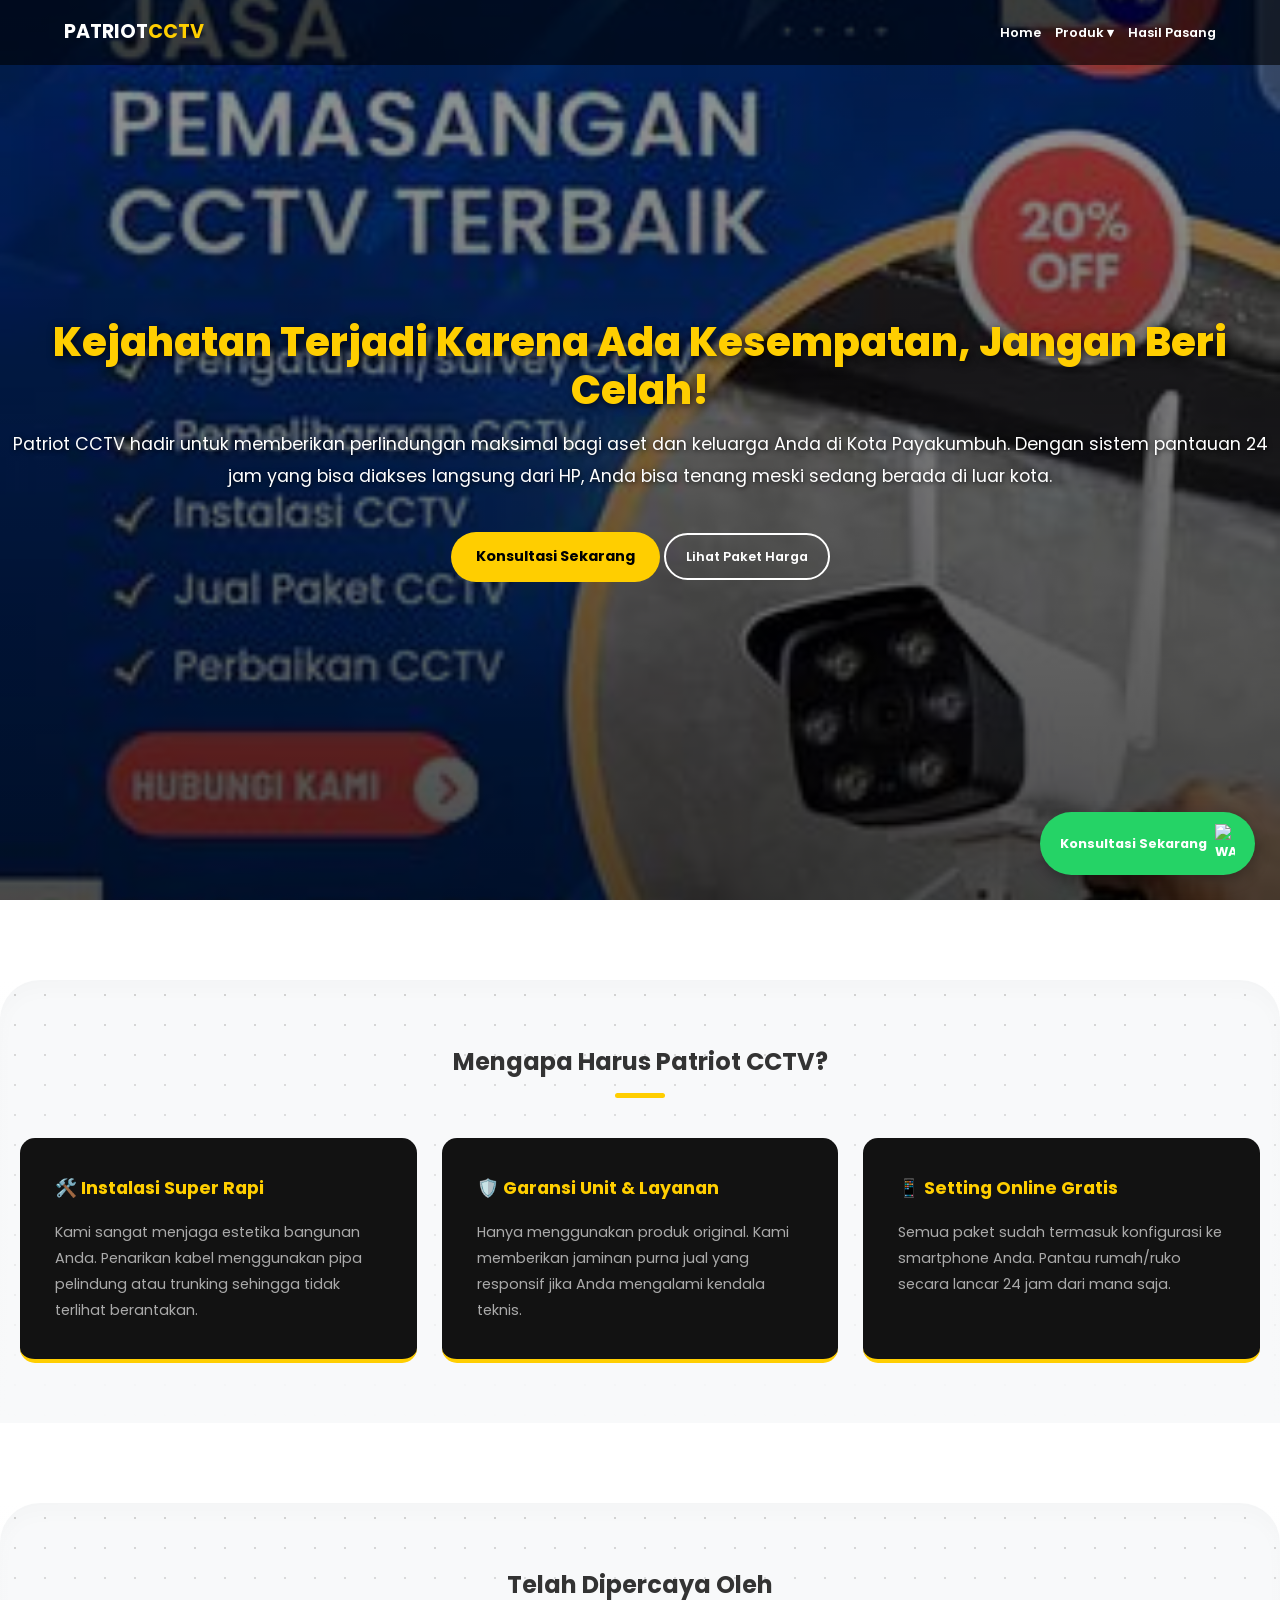
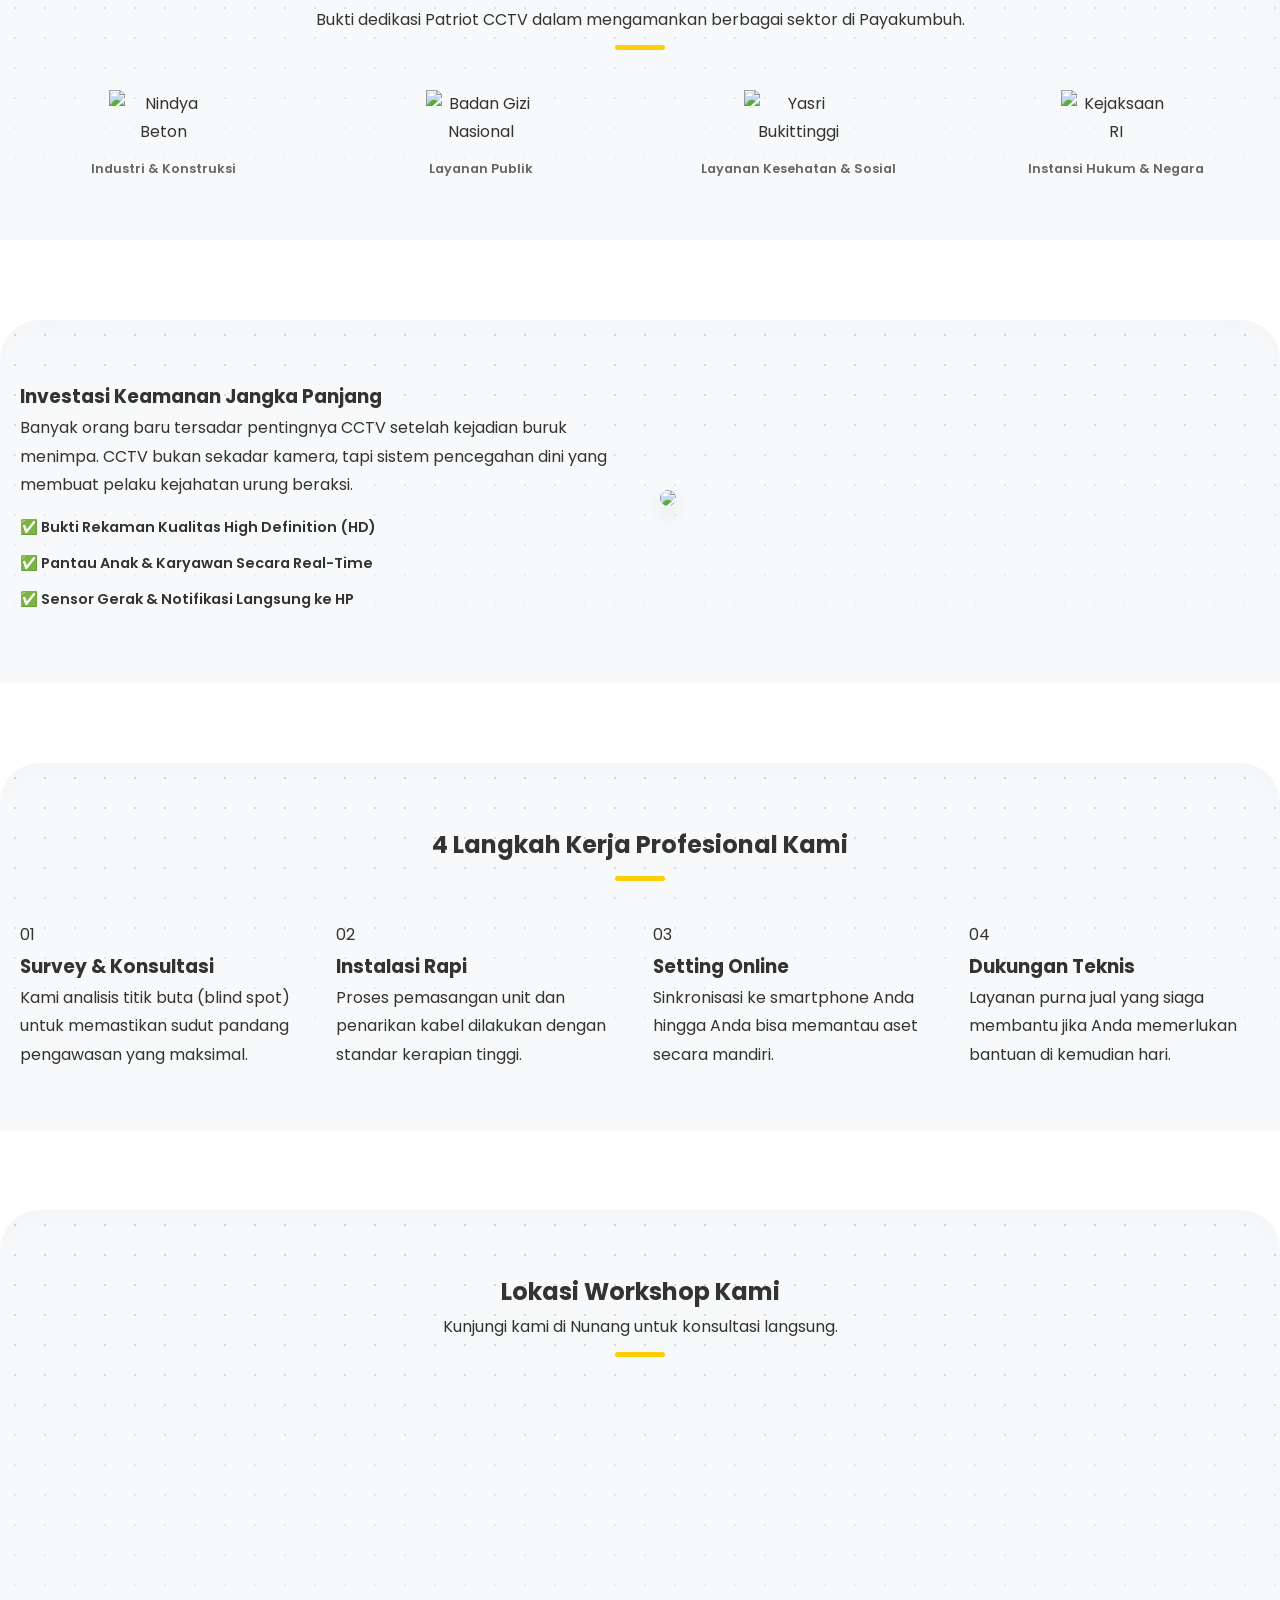
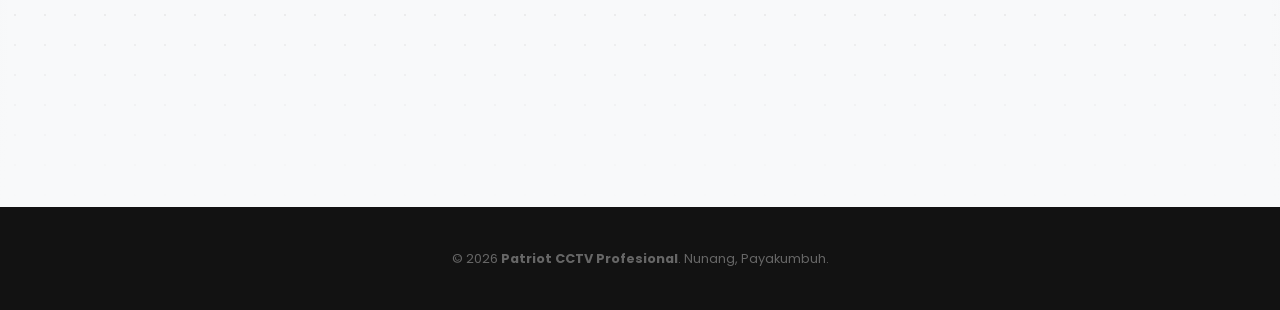
==== index.html @ 30218e6d "Update index.html" ====
<!DOCTYPE html>
<html lang="id">
<head>
    <meta charset="UTF-8">
    <meta name="viewport" content="width=device-width, initial-scale=1.0, maximum-scale=1.0, user-scalable=no">
    <meta name="google-site-verification" content="c35fnA5Zjpn7Y6Wdv8qPZWdQ5ypsaKVJmTm72H1mTlk" />
    <title>Jasa Pasang CCTV Payakumbuh | Patriot CCTV Bergaransi</title>
    <link href="https://fonts.googleapis.com/css2?family=Poppins:wght@300;400;600;700&display=swap" rel="stylesheet">
    <link rel="stylesheet" href="style.css">
</head>
<body>
    <header class="navbar" id="navbar">
        <div class="logo">PATRIOT<span>CCTV</span></div>
        <nav>
    <a href="index.html">Home</a>
    <div class="dropdown">
        <a href="produk.html">Produk ▾</a>
        <div class="dropdown-content">
            <a href="produk-hikvision.html">Hikvision</a>
            <a href="produk-dahua.html">Dahua</a>
            <a href="produk-tiandy.html">Tiandy</a>
        </div>
    </div>
    <a href="hasil-pemasangan.html">Hasil Pasang</a>
</nav>

    </header>

    <section class="hero" style="background: linear-gradient(rgba(0,0,0,0.7), rgba(0,0,0,0.7)), url('https://images.unsplash.com/photo-1557597774-9d273605dfa9?auto=format&fit=crop&w=1470&q=80');">
        <div class="hero-content">
            <h1 class="reveal">Kejahatan Terjadi Karena Ada Kesempatan, Jangan Beri Celah!</h1>
            <p class="reveal">Patriot CCTV hadir untuk memberikan perlindungan maksimal bagi aset dan keluarga Anda di Kota Payakumbuh. Dengan sistem pantauan 24 jam yang bisa diakses langsung dari HP, Anda bisa tenang meski sedang berada di luar kota.</p>
            <div class="hero-btns reveal">
                <a href="https://wa.me/6281267525093" class="btn-main">Konsultasi Sekarang</a>
                <a href="produk.html" class="btn-outline-white">Lihat Paket Harga</a>
            </div>
        </div>
    </section>

    <section class="container bg-light">
        <div class="section-title reveal">
            <h2>Mengapa Harus Patriot CCTV?</h2>
            <div class="line"></div>
        </div>
        <div class="grid">
            <div class="box-dark-feature reveal">
                <h3>🛠️ Instalasi Super Rapi</h3>
                <p>Kami sangat menjaga estetika bangunan Anda. Penarikan kabel menggunakan pipa pelindung atau trunking sehingga tidak terlihat berantakan.</p>
            </div>
            <div class="box-dark-feature reveal">
                <h3>🛡️ Garansi Unit & Layanan</h3>
                <p>Hanya menggunakan produk original. Kami memberikan jaminan purna jual yang responsif jika Anda mengalami kendala teknis.</p>
            </div>
            <div class="box-dark-feature reveal">
                <h3>📱 Setting Online Gratis</h3>
                <p>Semua paket sudah termasuk konfigurasi ke smartphone Anda. Pantau rumah/ruko secara lancar 24 jam dari mana saja.</p>
            </div>
        </div>
    </section>

    <section class="container">
        <div class="section-title reveal">
            <h2>Telah Dipercaya Oleh</h2>
            <p>Bukti dedikasi Patriot CCTV dalam mengamankan berbagai sektor di Payakumbuh.</p>
            <div class="line"></div>
        </div>
        <div class="logo-grid reveal">
            <div class="logo-item">
                <img src="https://nindyabeton.co.id/wp-content/uploads/2025/06/LOGO_NINDYA-BETON_Light-1.png" alt="Nindya Beton">
                <span>Industri & Konstruksi</span>
            </div>
            <div class="logo-item">
                <img src="https://www.bgn.go.id/BGN_LOGO.png" alt="Badan Gizi Nasional">
                <span>Layanan Publik</span>
            </div>
            <div class="logo-item">
    <img src="https://yarsisumbar.org/assets/template/images/logo_yarsi.png" alt="Yasri Bukittinggi">
    <span>Layanan Kesehatan & Sosial</span>
</div>

            <div class="logo-item">
    <img src="https://upload.wikimedia.org/wikipedia/commons/b/b6/Kejaksaan_Agung_Republik_Indonesia_new_logo.png" alt="Kejaksaan RI">
    <span>Instansi Hukum & Negara</span>
</div>

    </section>

    <section class="container bg-light">
        <div class="edu-content">
            <div class="edu-text reveal">
                <h3>Investasi Keamanan Jangka Panjang</h3>
                <p>Banyak orang baru tersadar pentingnya CCTV setelah kejadian buruk menimpa. CCTV bukan sekadar kamera, tapi sistem pencegahan dini yang membuat pelaku kejahatan urung beraksi.</p>
                <ul class="edu-list">
                    <li>✅ Bukti Rekaman Kualitas High Definition (HD)</li>
                    <li>✅ Pantau Anak & Karyawan Secara Real-Time</li>
                    <li>✅ Sensor Gerak & Notifikasi Langsung ke HP</li>
                </ul>
            </div>
            <div class="edu-img reveal">
                <img src="https://images.unsplash.com/photo-1590856029826-c7a73142bbf1?auto=format&fit=crop&w=800&q=80">
            </div>
        </div>
    </section>

    <section class="container">
        <div class="section-title reveal">
            <h2>4 Langkah Kerja Profesional Kami</h2>
            <div class="line"></div>
        </div>
        <div class="grid">
            <div class="step-card reveal">
                <div class="step-num">01</div>
                <h3>Survey & Konsultasi</h3>
                <p>Kami analisis titik buta (blind spot) untuk memastikan sudut pandang pengawasan yang maksimal.</p>
            </div>
            <div class="step-card reveal">
                <div class="step-num">02</div>
                <h3>Instalasi Rapi</h3>
                <p>Proses pemasangan unit dan penarikan kabel dilakukan dengan standar kerapian tinggi.</p>
            </div>
            <div class="step-card reveal">
                <div class="step-num">03</div>
                <h3>Setting Online</h3>
                <p>Sinkronisasi ke smartphone Anda hingga Anda bisa memantau aset secara mandiri.</p>
            </div>
            <div class="step-card reveal">
                <div class="step-num">04</div>
                <h3>Dukungan Teknis</h3>
                <p>Layanan purna jual yang siaga membantu jika Anda memerlukan bantuan di kemudian hari.</p>
            </div>
        </div>
    </section>

        <section class="container bg-light">
        <div class="section-title reveal">
            <h2>Lokasi Workshop Kami</h2>
            <p>Kunjungi kami di Nunang untuk konsultasi langsung.</p>
            <div class="line"></div>
        </div>
        <div class="map-wrapper reveal">
            <iframe 
                src="https://www.google.com/maps/embed?pb=!1m18!1m12!1m3!1d3989.7713098319693!2d100.63366437435308!3d-0.2270340354160494!2m3!1f0!2f0!3f0!3m2!1i1024!2i768!4f13.1!3m3!1m2!1s0x2e2ab57e46953777%3A0x1991c1e33bb91f5e!2sPatriot%20CCTV%20Profesional%20Payakumbuh!5e0!3m2!1sid!2sid!4v1716700000000!5m2!1sid!2sid" 
                allowfullscreen="" 
                loading="lazy">
            </iframe>
        </div>
    </section>


    <a href="https://wa.me/6281267525093" class="floating-wa">
        <span>Konsultasi Sekarang</span>
        <img src="https://upload.wikimedia.org/wikipedia/commons/6/6b/WhatsApp.svg" alt="WA">
    </a>

    <footer><p>© 2026 <strong>Patriot CCTV Profesional</strong>. Nunang, Payakumbuh.</p></footer>
    <script src="script.js"></script>
</body>
</html>
---- style.css ----
:root { --primary: #ffce00; --dark: #121212; --light: #f8f9fa; --success: #25d366; }
* { margin: 0; padding: 0; box-sizing: border-box; }

body { 
    font-family: 'Poppins', sans-serif; 
    line-height: 1.8; /* JARAK ANTAR BARIS LEGA */
    background: #fff; color: #333; overflow-x: hidden; 
}

/* NAVBAR */
.navbar { 
    display: flex; justify-content: space-between; align-items: center; 
    padding: 15px 5%; position: fixed; width: 100%; top: 0; z-index: 1000; 
    transition: 0.4s ease; background: rgba(0,0,0,0.6);
}
.navbar.scrolled { background: var(--dark); padding: 10px 5%; }
.logo { color: #fff; font-size: 1.2rem; font-weight: 700; }
.logo span { color: var(--primary); }
nav a { color: #fff; text-decoration: none; margin-left: 10px; font-weight: 600; font-size: 0.8rem; }

/* HERO */
.hero {
    height: 100vh;
    background: linear-gradient(rgba(0,0,0,0.4), rgba(0,0,0,0.7)), 
                url('Images/owner.jpg') no-repeat center center/cover !important;
    display: flex;
    flex-direction: column;
    align-items: center;
    justify-content: center;
    text-align: center;
    color: #fff;
}
.hero h1 {
    font-size: 2.5rem; /* Gue gedein dikit biar tegas */
    color: #ffce00;    /* Pake warna kuning brand lo biar kontras sama foto */
    text-shadow: 2px 2px 10px rgba(0, 0, 0, 0.8); /* Bayangan item biar kebaca */
    line-height: 1.2;
    margin-bottom: 15px;
    font-weight: 800;
}

.hero p {
    font-size: 1.1rem;
    color: #ffffff;
    text-shadow: 1px 1px 5px rgba(0, 0, 0, 0.8); /* Bayangan biar gak kalah sama foto */
    margin-bottom: 30px;
    font-weight: 400;
}


/* LAYOUT UMUM */
.container { padding: 80px 8%; }
.bg-light { background: var(--light); }
.section-title { text-align: center; margin-bottom: 40px; }
.line { width: 50px; height: 5px; background: var(--primary); margin: 10px auto; border-radius: 10px; }

/* GRID & FEATURES */
.grid { display: grid; grid-template-columns: repeat(auto-fit, minmax(280px, 1fr)); gap: 25px; }
.box-dark-feature { background: var(--dark); color: #fff; padding: 35px; border-radius: 15px; border-bottom: 4px solid var(--primary); }
.box-dark-feature h3 { color: var(--primary); margin-bottom: 15px; font-size: 1.1rem; }
.box-dark-feature p { font-size: 0.9rem; color: #aaa; }

.edu-content { display: flex; align-items: center; gap: 40px; flex-wrap: wrap; }
.edu-text, .edu-img { flex: 1; min-width: 300px; }
.edu-img img { width: 100%; border-radius: 15px; box-shadow: 0 10px 20px rgba(0,0,0,0.1); }
.edu-list { list-style: none; margin-top: 15px; }
.edu-list li { margin-bottom: 10px; font-weight: 600; font-size: 0.9rem; }

/* PRODUCTS */
.product-card { background: #fff; border-radius: 15px; border: 1px solid #eee; overflow: hidden; text-align: center; box-shadow: 0 5px 15px rgba(0,0,0,0.05); }
.card-header { background: #eee; padding: 12px; font-weight: 700; font-size: 0.8rem; }
.best-seller { background: var(--primary); color: #000; }
.product-info { padding: 25px; }
.spec-list { list-style: none; text-align: left; margin: 15px 0; font-size: 0.9rem; }
.spec-list li { padding: 5px 0; border-bottom: 1px solid #f9f9f9; }

/* BUTTONS */
.btn-main { background: var(--primary); color: #000; padding: 12px 25px; border-radius: 50px; text-decoration: none; font-weight: 700; font-size: 0.9rem; display: inline-block; }
.btn-outline-white { border: 2px solid #fff; color: #fff; padding: 10px 20px; border-radius: 50px; text-decoration: none; font-weight: 600; display: inline-block; margin-top: 10px; font-size: 0.8rem; }
.btn-wa { background: var(--success); color: #fff; text-decoration: none; padding: 12px; display: block; border-radius: 10px; font-weight: 700; margin-top: 10px; }
.btn-wa-large { background: var(--success); color: #fff; text-decoration: none; padding: 18px 30px; border-radius: 50px; font-weight: 700; display: inline-block; box-shadow: 0 5px 15px rgba(37,211,102,0.3); }
.center-btn { text-align: center; margin-top: 40px; }

/* FLOATING WA */
.floating-wa { position: fixed; bottom: 25px; right: 25px; background: var(--success); color: #fff; padding: 12px 20px; border-radius: 50px; display: flex; align-items: center; text-decoration: none; z-index: 2000; font-weight: 700; font-size: 0.8rem; box-shadow: 0 5px 15px rgba(0,0,0,0.3); }
.floating-wa img { width: 20px; margin-left: 8px; }

.gallery-grid { display: grid; grid-template-columns: repeat(auto-fit, minmax(280px, 1fr)); gap: 15px; }
.gallery-item { position: relative; height: 250px; border-radius: 15px; overflow: hidden; }
.gallery-item img { width: 100%; height: 100%; object-fit: cover; }
.gallery-overlay { position: absolute; bottom: 0; background: rgba(0,0,0,0.7); color: #fff; width: 100%; padding: 15px; text-align: center; }

.map-wrapper { height: 350px; border-radius: 15px; overflow: hidden; }
.map-wrapper iframe { width: 100%; height: 100%; border: none; }
footer { background: var(--dark); color: #666; padding: 40px; text-align: center; font-size: 0.8rem; }

.reveal { opacity: 0; transform: translateY(30px); transition: 1s ease; }
.reveal.active { opacity: 1; transform: translateY(0); }

@media (max-width: 768px) {
    .container { padding: 60px 5%; }
    .hero h1 { font-size: 1.6rem; }
    .btn-outline-white { display: block; margin: 15px 0 0 0; }
}
/* Styling Logo Klien */
.logo-grid {
    display: grid;
    grid-template-columns: repeat(auto-fit, minmax(130px, 1fr));
    gap: 30px;
    margin-top: 40px;
    align-items: center;
    justify-items: center;
}
.logo-item { text-align: center; }
.logo-item img {
    max-width: 110px;
    height: auto;
    filter: none;
    opacity: 1;
    transition: 0.3s;
    margin-bottom: 10px;
}
.logo-item:hover img { filter: grayscale(0%); opacity: 1; }
.logo-item span { display: block; font-size: 0.8rem; font-weight: 600; color: #666; }

@media (max-width: 768px) {
    .logo-grid { grid-template-columns: repeat(2, 1fr); gap: 20px; }
}
.dropdown{display:inline-block;position:relative}.dropdown-content{display:none;position:absolute;background-color:#121212;min-width:150px;box-shadow:0 8px 16px rgba(0,0,0,.5);z-index:1001;border-radius:8px;border:1px solid #333;padding:10px 0}.dropdown-content a{color:#fff!important;padding:10px 20px;display:block;margin:0!important;font-size:.8rem;border-bottom:1px solid #222}.dropdown-content a:hover{background-color:var(--primary);color:#000!important}.dropdown:hover .dropdown-content{display:block}.brand-card{text-decoration:none;color:inherit;background:#fff;border-radius:20px;overflow:hidden;box-shadow:0 10px 30px rgba(0,0,0,.05);border:1px solid #eee;transition:.4s;display:block}.brand-card:hover{transform:translateY(-10px);box-shadow:0 15px 40px rgba(0,0,0,.1)}.brand-img{width:100%;height:200px;overflow:hidden}.brand-img img{width:100%;height:100%;object-fit:cover;transition:.5s}.brand-info{padding:25px}.brand-info h3{font-size:1.4rem;margin-bottom:10px;font-weight:700}.btn-sm{color:var(--primary);font-weight:700;font-size:.9rem}.spec-list{list-style:none;padding:0;margin:25px 0;text-align:left}.spec-list li{padding:10px 0;border-bottom:1px solid #f1f1f1;font-size:.9rem;color:#555;line-height:1.5}.product-info .btn-wa{background-color:var(--success);color:#fff;text-decoration:none;padding:15px;display:block;border-radius:12px;font-weight:700;margin-top:20px;text-align:center}@media (max-width:768px){.dropdown-content{position:static;background-color:#1a1a1a;box-shadow:none;border:none;padding-left:20px}.grid{gap:25px;padding:0 10px}}
/* Background Seksi Produk biar lebih mewah */
section.container {
    background: #f4f7f6; /* Warna abu-abu kebiruan sangat soft */
    border-radius: 50px 50px 0 0; /* Sudut atas melengkung biar estetik */
    margin-top: 80px;
    padding: 60px 20px;
    box-shadow: inset 0 10px 20px rgba(0,0,0,0.02); /* Efek kedalaman halus */
}

/* Bikin kartu mereknya makin menonjol */
.brand-card {
    background: #ffffff;
    border: none;
    box-shadow: 0 10px 30px rgba(0,0,0,0.08);
}
/* Background dengan Corak Digital Dots */
section.container {
    background-color: #f8f9fa;
    /* Ini kode untuk corak titik-titik digital */
    background-image: radial-gradient(#d1d1d1 1px, transparent 1px);
    background-size: 30px 30px; /* Jarak antar corak */
    
    border-radius: 40px 40px 0 0;
    margin-top: 80px;
    padding: 60px 20px;
    position: relative;
}

/* Efek gradasi halus di atas corak biar makin pro */
section.container::before {
    content: "";
    position: absolute;
    top: 0; left: 0; right: 0; bottom: 0;
    background: linear-gradient(to bottom, rgba(248,249,250,0) 0%, rgba(248,249,250,1) 100%);
    pointer-events: none;
}

/* Bikin kartu merek makin stand out di atas corak */
.brand-card {
    background: #ffffff;
    border: 1px solid rgba(0,0,0,0.05);
    box-shadow: 0 15px 35px rgba(0,0,0,0.1) !important;
    z-index: 1; /* Biar di atas corak */
}
/* Styling Bagian Logo Klien biar Rapi */
.client-logos {
    display: flex;
    justify-content: center; /* Rata tengah */
    align-items: center; /* Rata tengah vertikal */
    flex-wrap: wrap; /* Kalau gak muat, turun ke bawah */
    gap: 40px; /* Jarak antar logo */
    padding: 20px 0;
}
/* PAKSA WARNA ASLI DARI AWAL (TANPA EFEK) */
.client-logos img, 
.client-item img {
    filter: none !important;
    -webkit-filter: grayscale(0) !important;
    opacity: 1 !important;
    height: 50px; /* Ukuran di laptop */
    width: auto;
    transform: none !important; /* Biar gak gerak-gerak lagi */
    transition: none !important; /* Hapus transisi biar gak delay warnanya */
}

/* Penyesuaian HP */
@media (max-width: 768px) {
    .client-logos img {
        height: 35px !important; /* Ukuran di HP */
    }
}
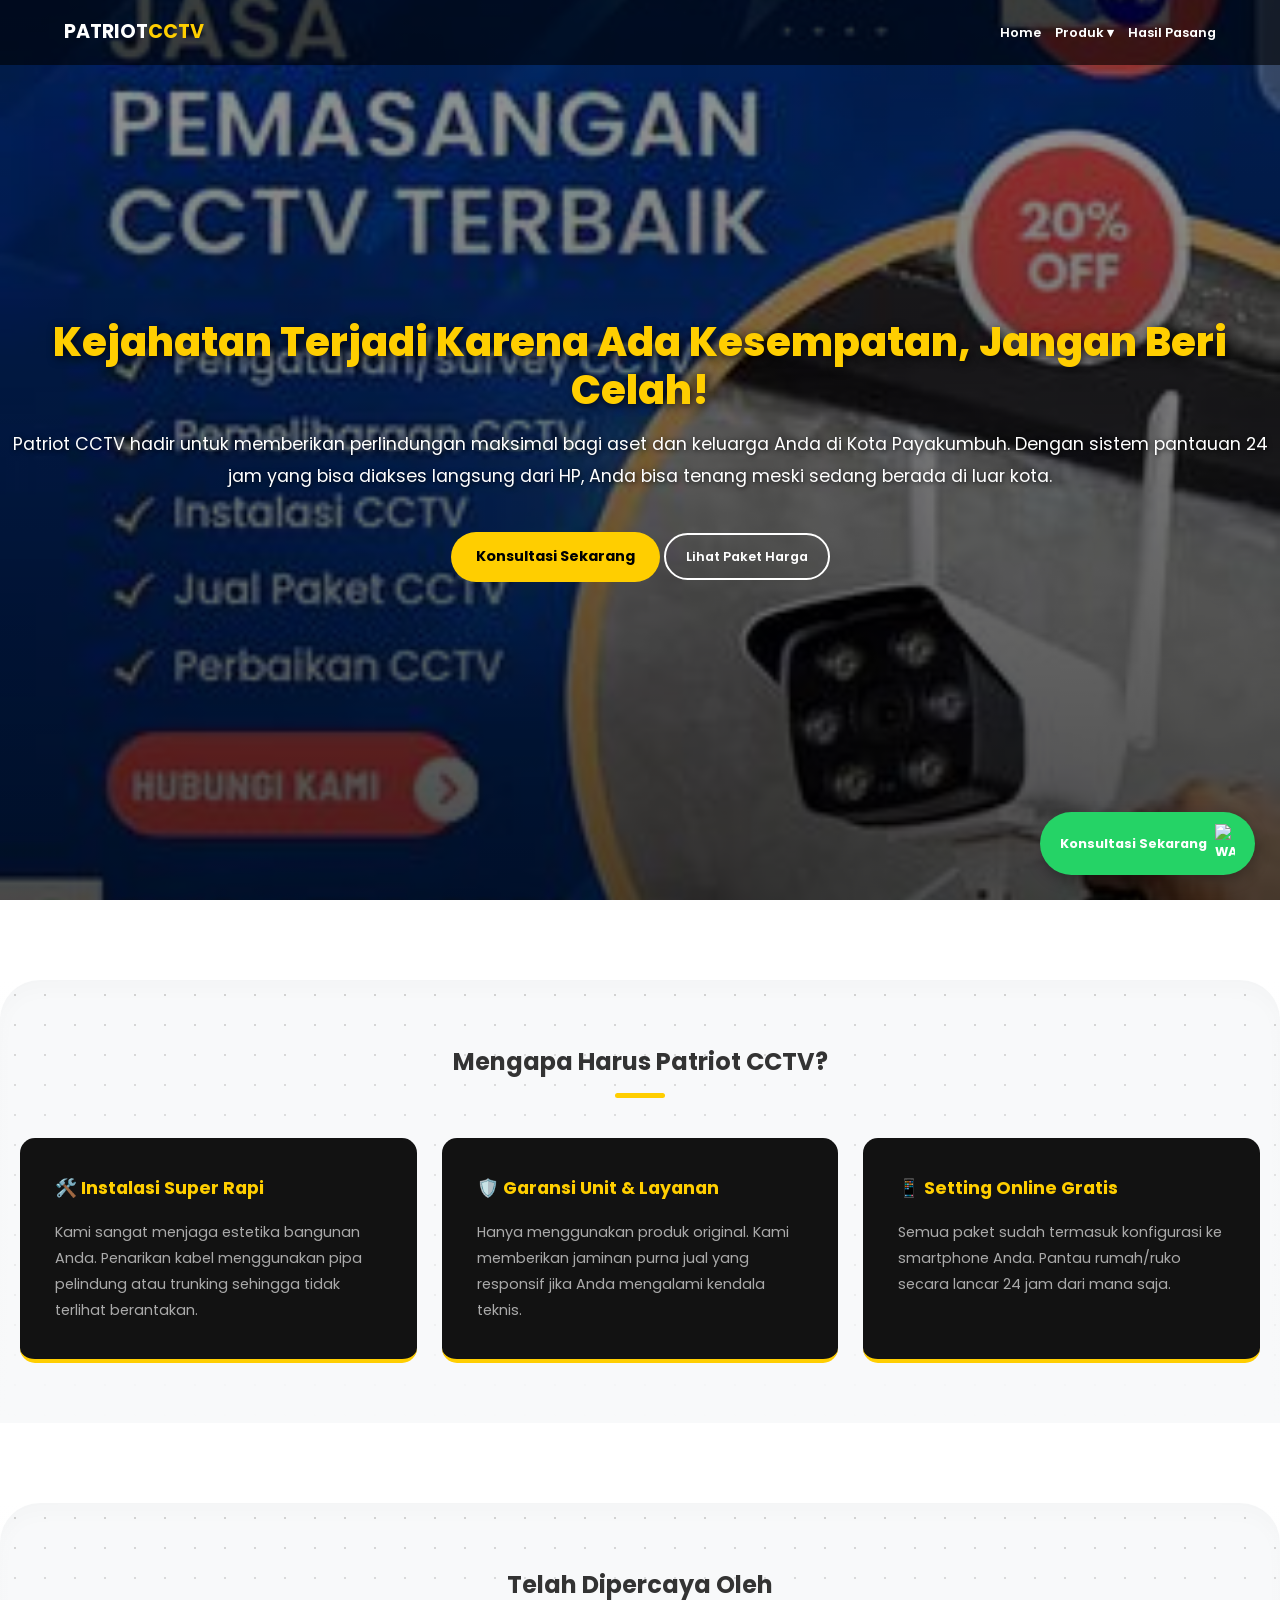
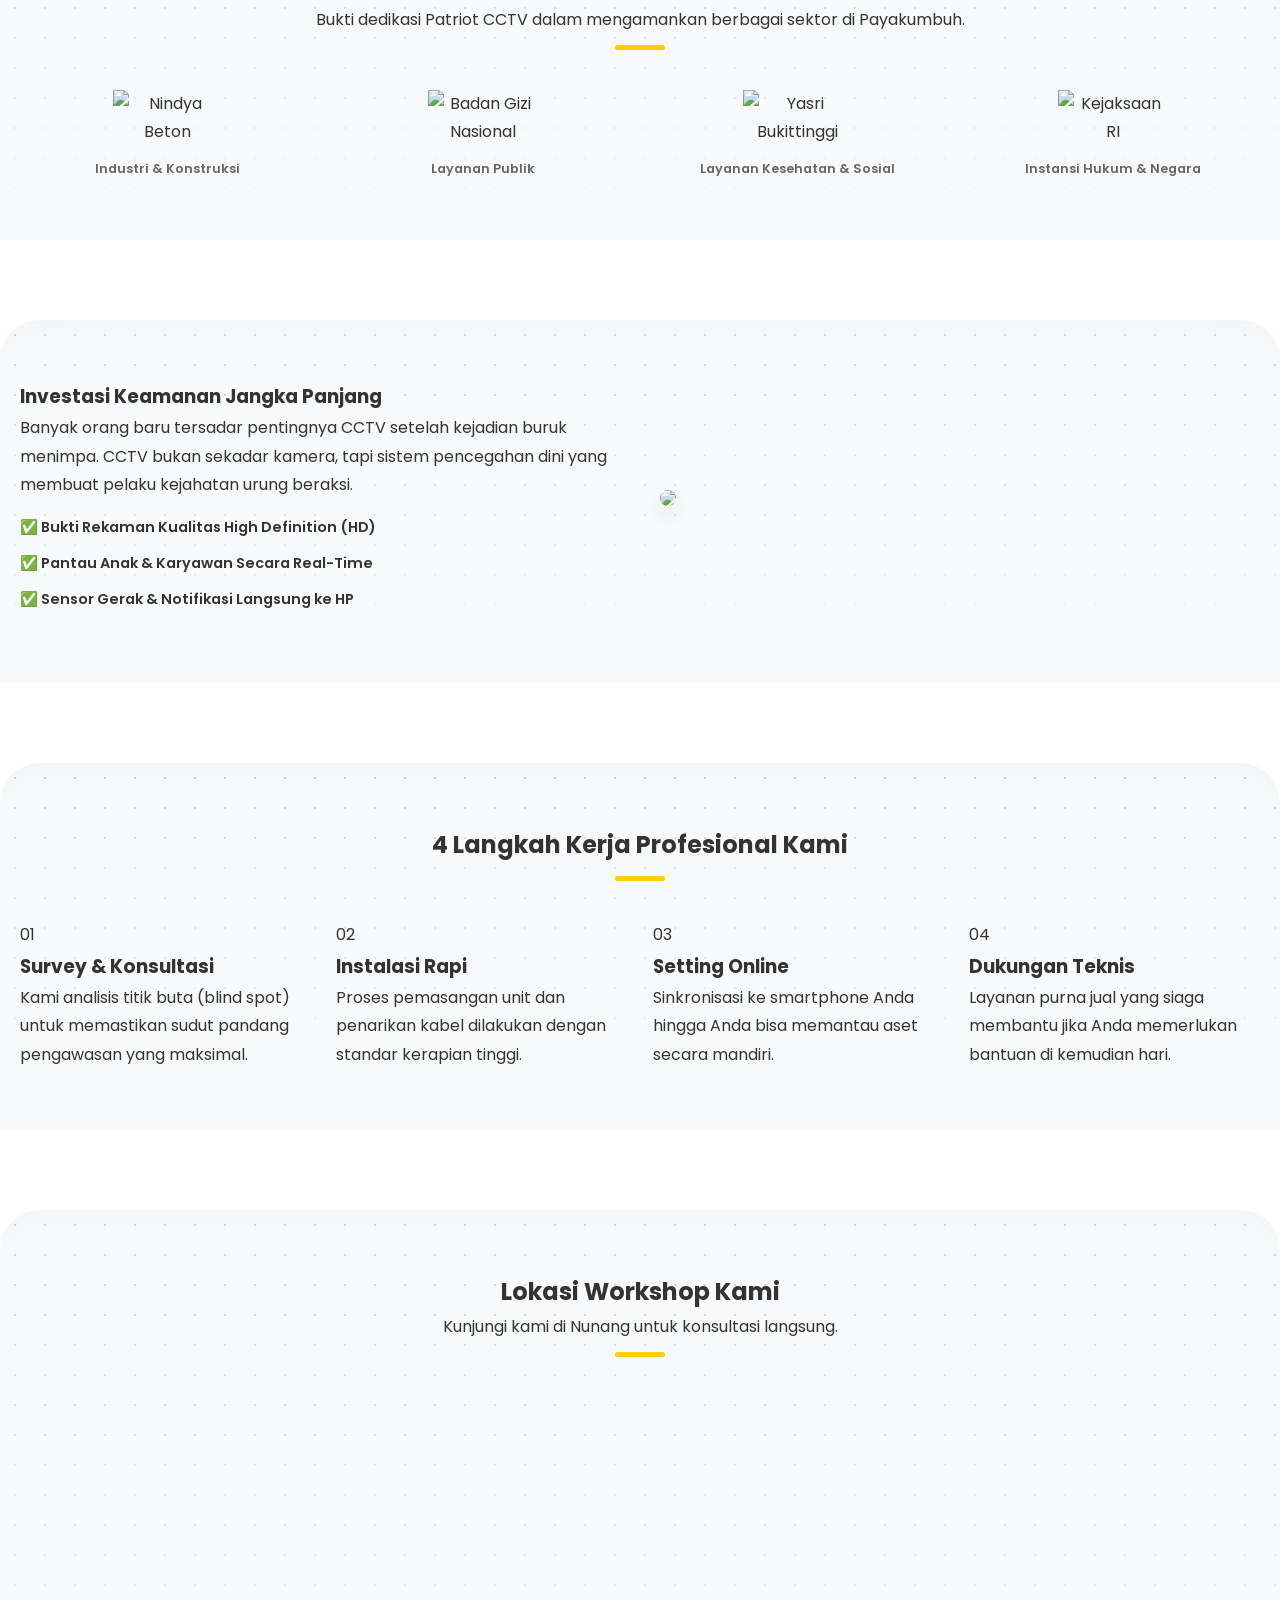
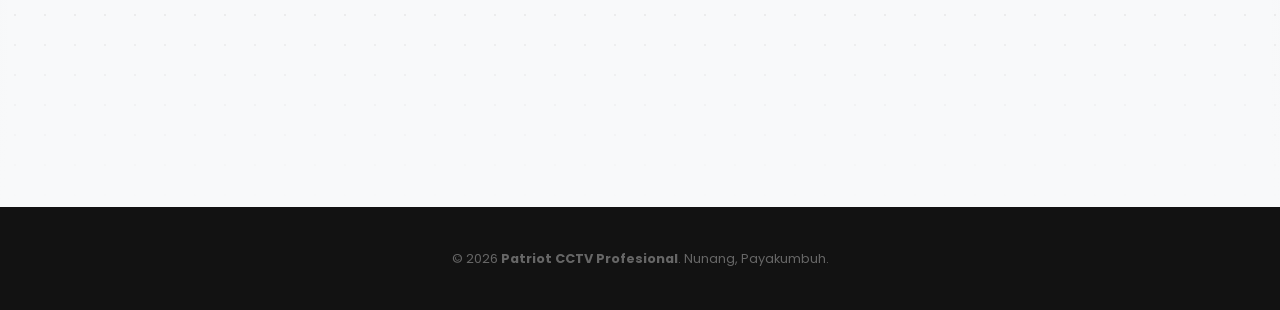
==== commit 07d142f5: "Update index.html" ====
--- a/index.html
+++ b/index.html
@@ -4,6 +4,7 @@
     <meta charset="UTF-8">
     <meta name="viewport" content="width=device-width, initial-scale=1.0, maximum-scale=1.0, user-scalable=no">
     <meta name="google-site-verification" content="c35fnA5Zjpn7Y6Wdv8qPZWdQ5ypsaKVJmTm72H1mTlk" />
+    <link rel="icon" type="image/png" href="favicon.png">
     <title>Jasa Pasang CCTV Payakumbuh | Patriot CCTV Bergaransi</title>
     <link href="https://fonts.googleapis.com/css2?family=Poppins:wght@300;400;600;700&display=swap" rel="stylesheet">
     <link rel="stylesheet" href="style.css">
--- a/style.css
+++ b/style.css
@@ -198,4 +198,10 @@
         height: 35px !important; /* Ukuran di HP */
     }
 }
-
+.logo-grid {
+    display: grid;
+    grid-template-columns: repeat(auto-fit, minmax(140px, 1fr));
+    gap: 20px;
+    align-items: center;
+}
+
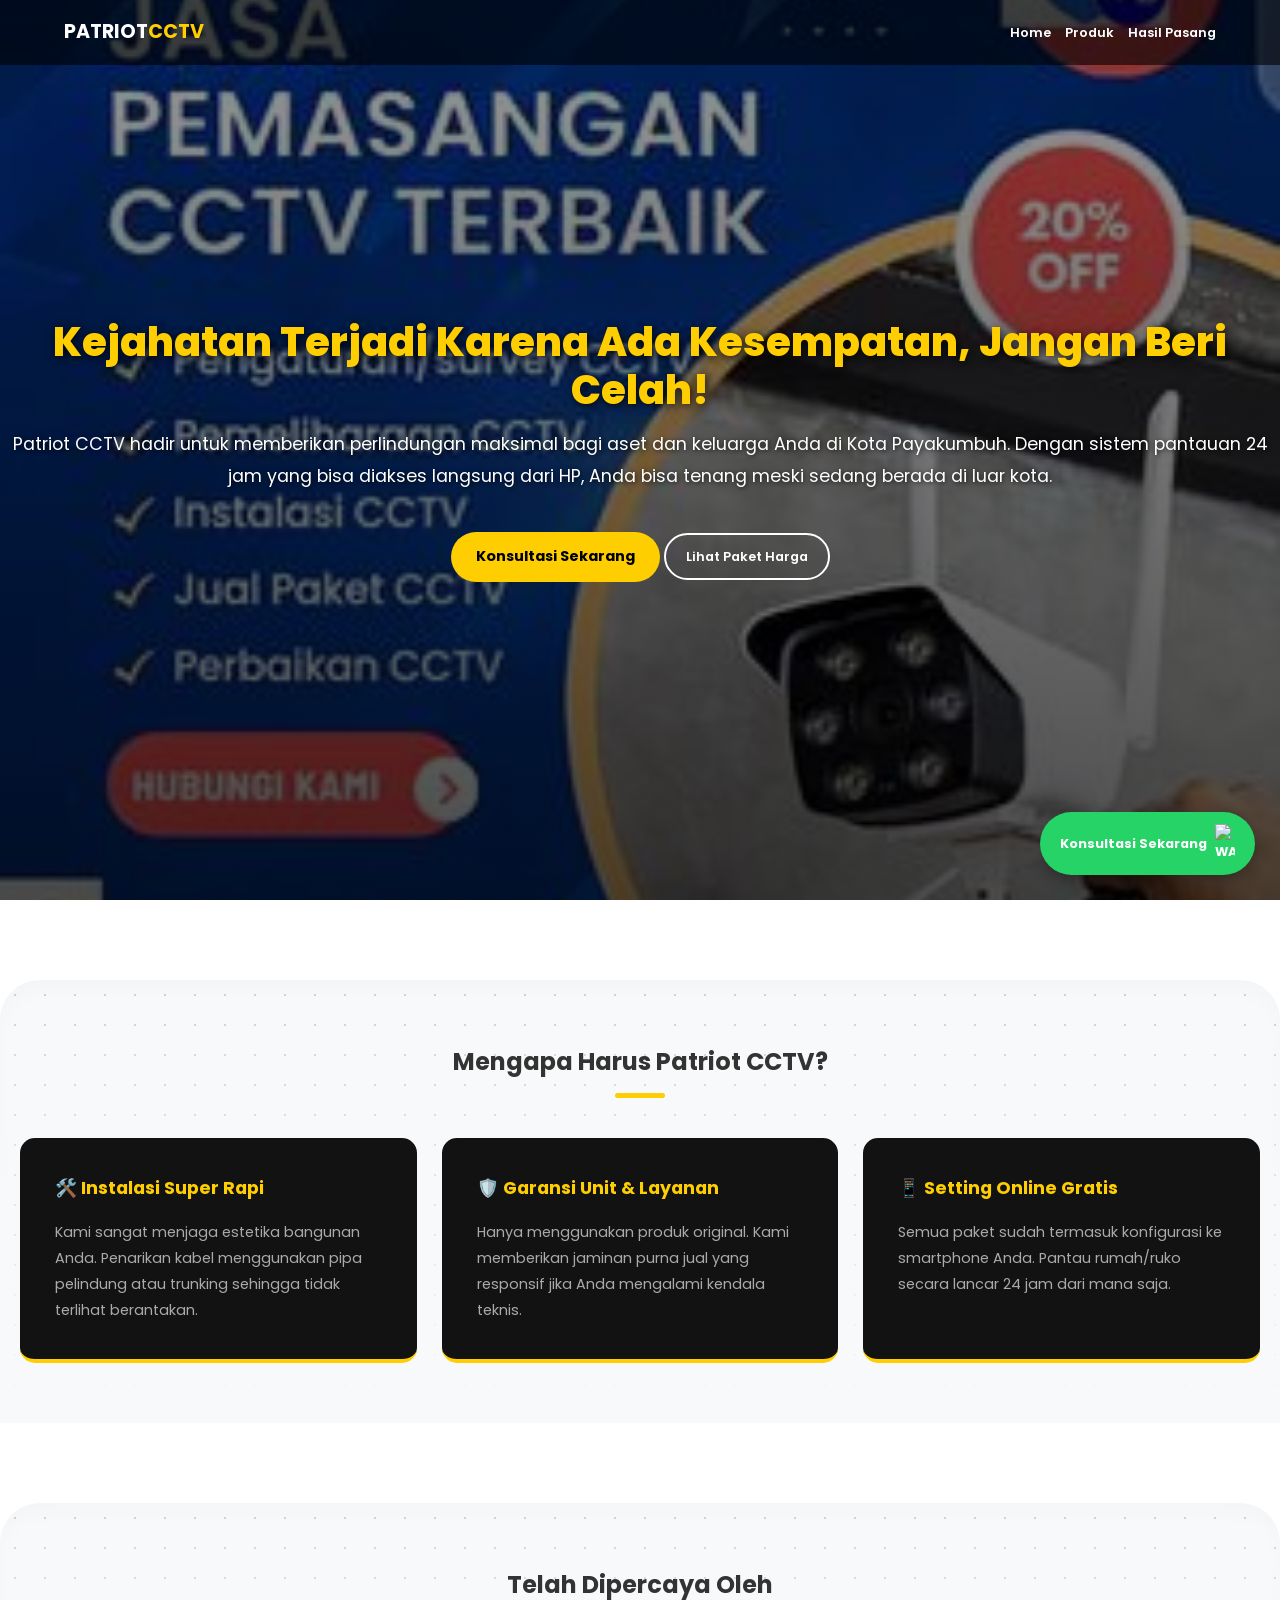
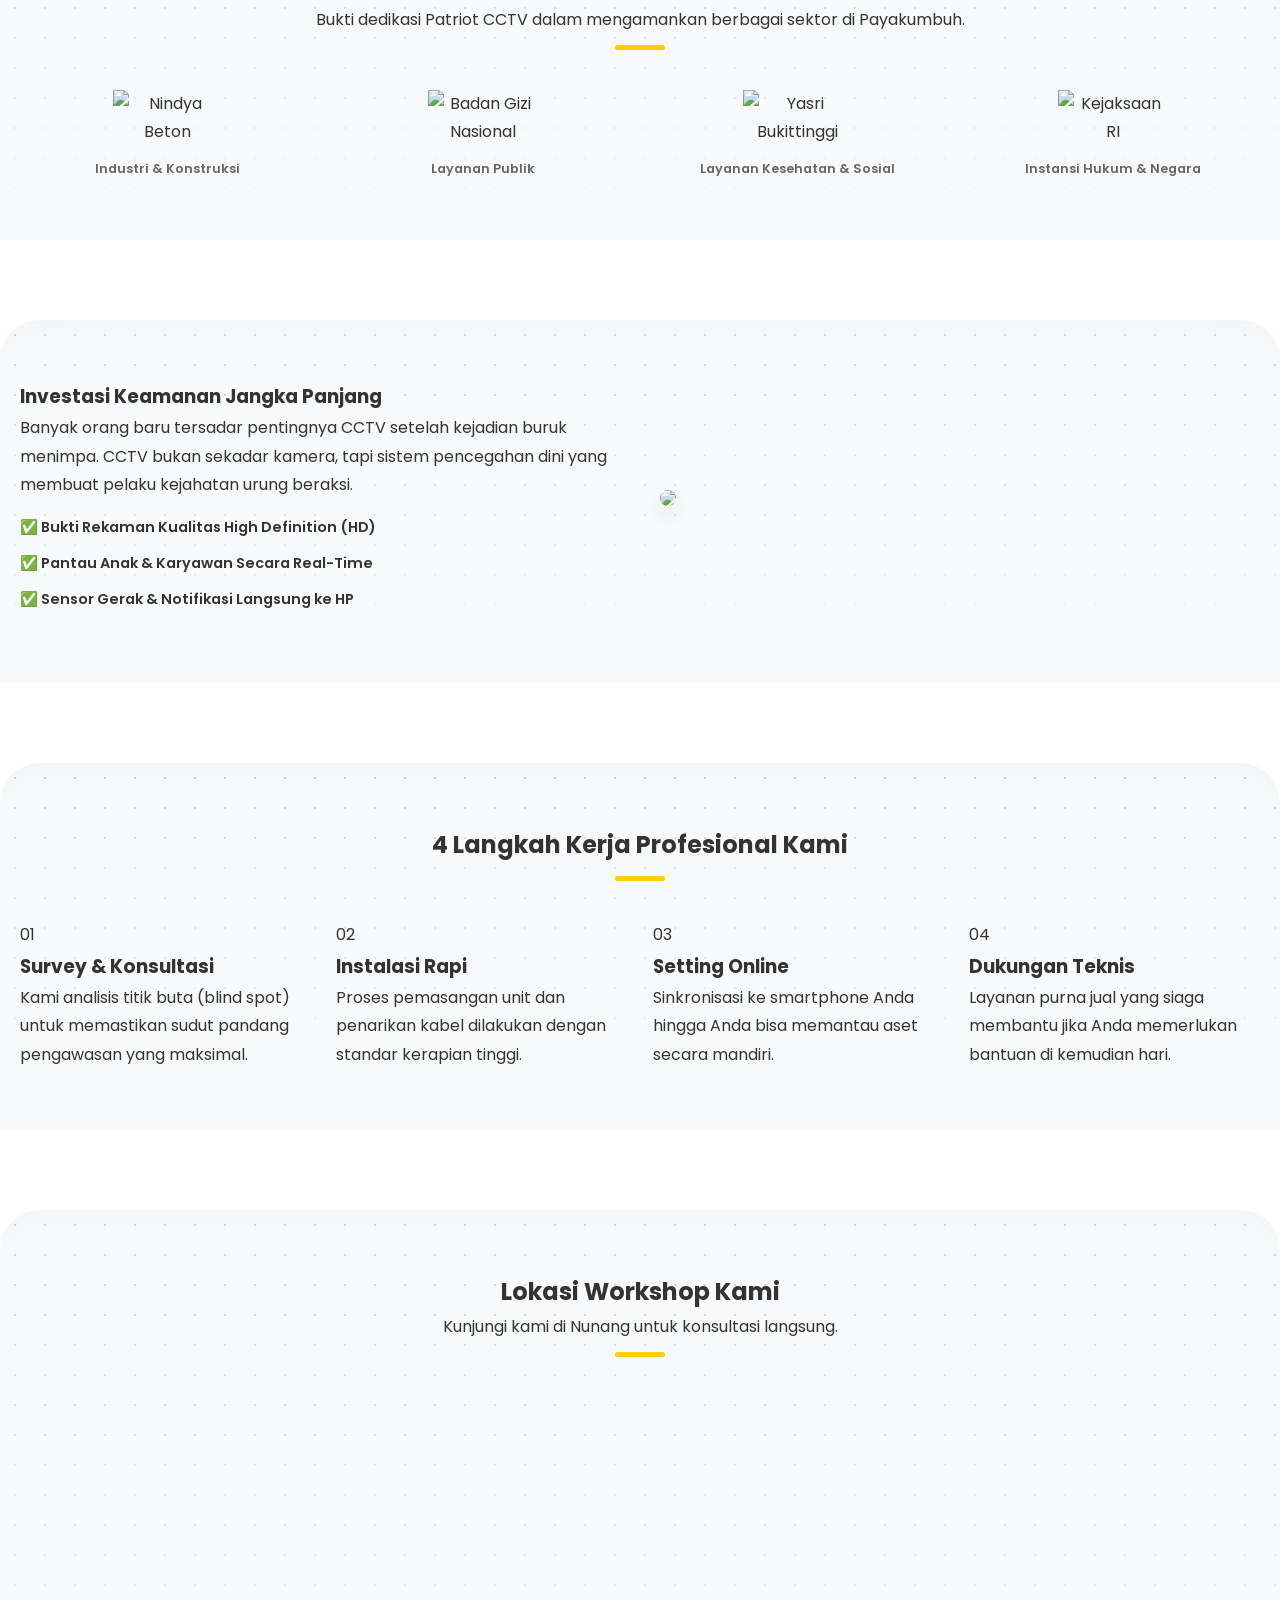
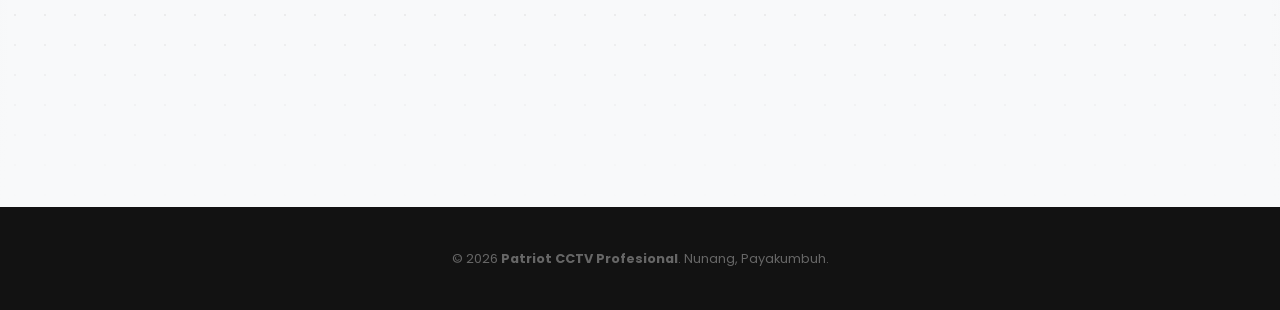
==== commit de63a6cf: "Update index.html" ====
--- a/index.html
+++ b/index.html
@@ -15,7 +15,7 @@
         <nav>
     <a href="index.html">Home</a>
     <div class="dropdown">
-        <a href="produk.html">Produk ▾</a>
+        <a href="produk.html">Produk </a>
         <div class="dropdown-content">
             <a href="produk-hikvision.html">Hikvision</a>
             <a href="produk-dahua.html">Dahua</a>
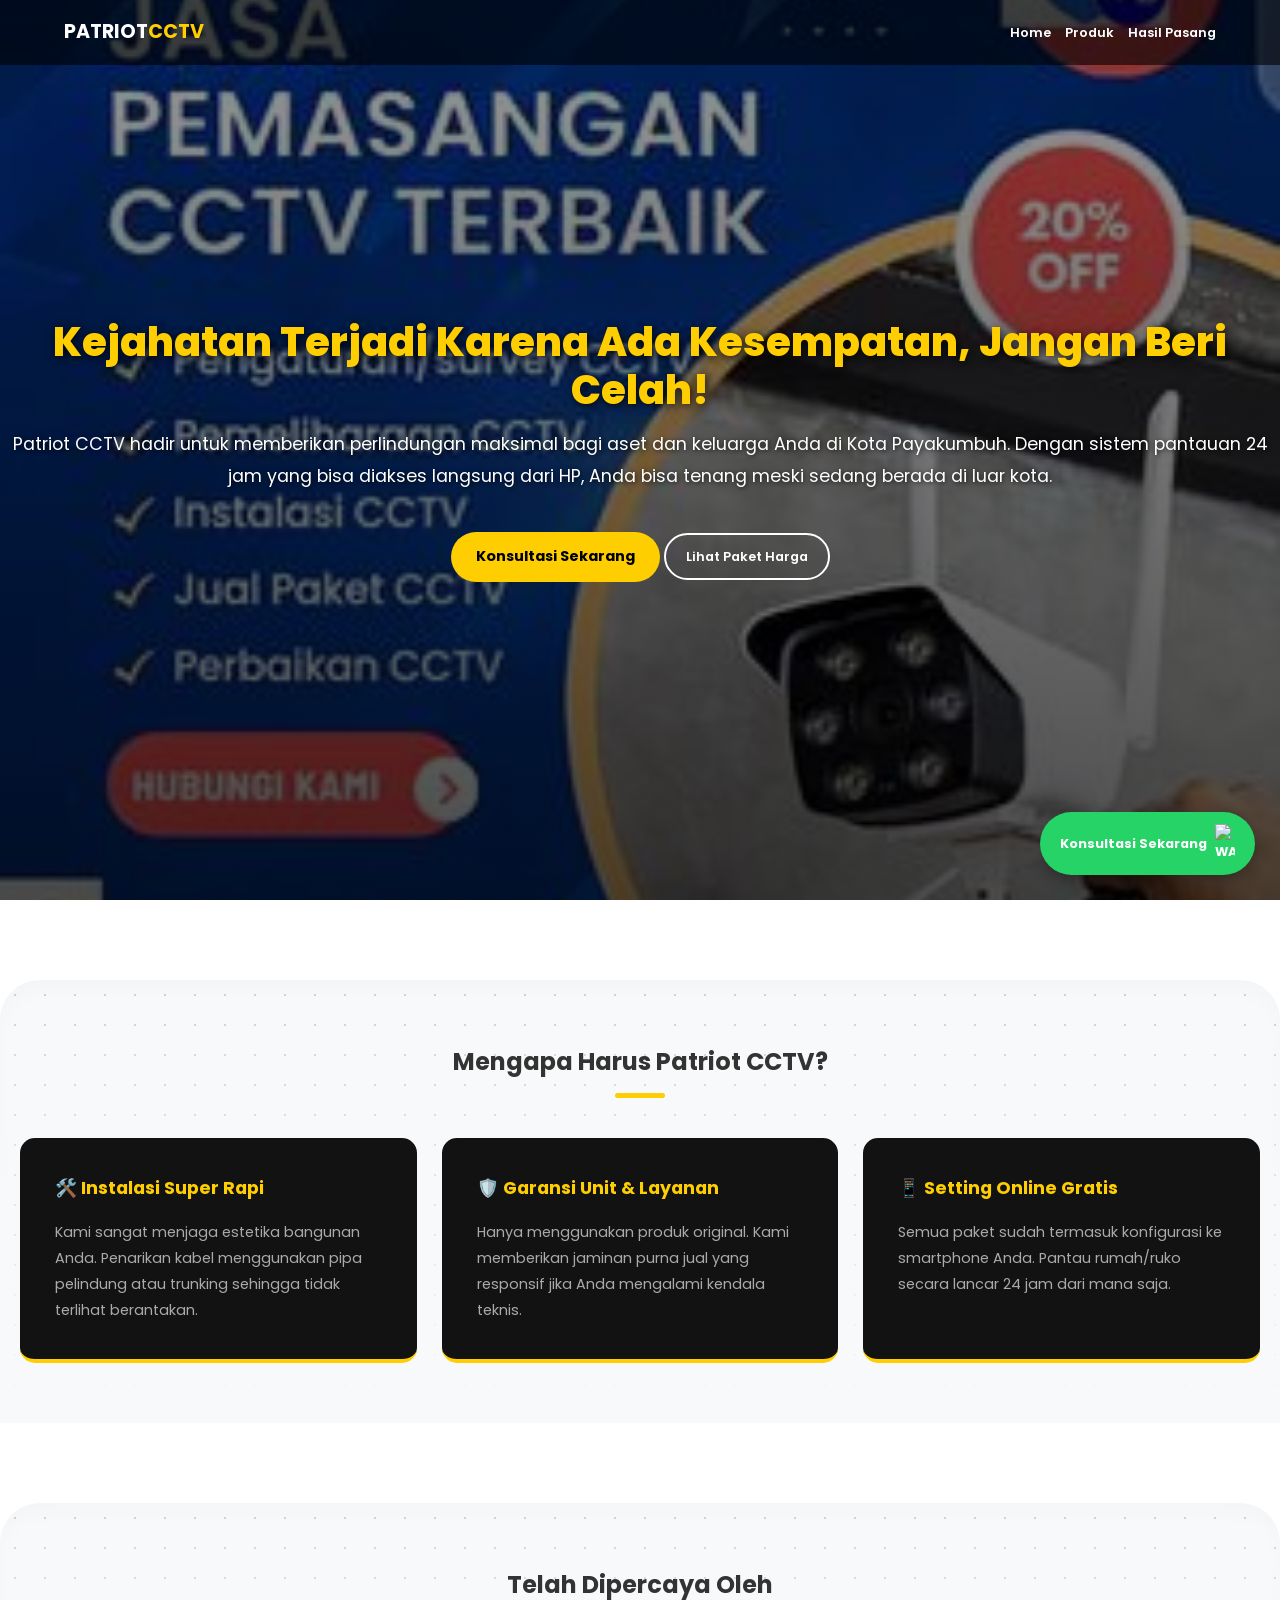
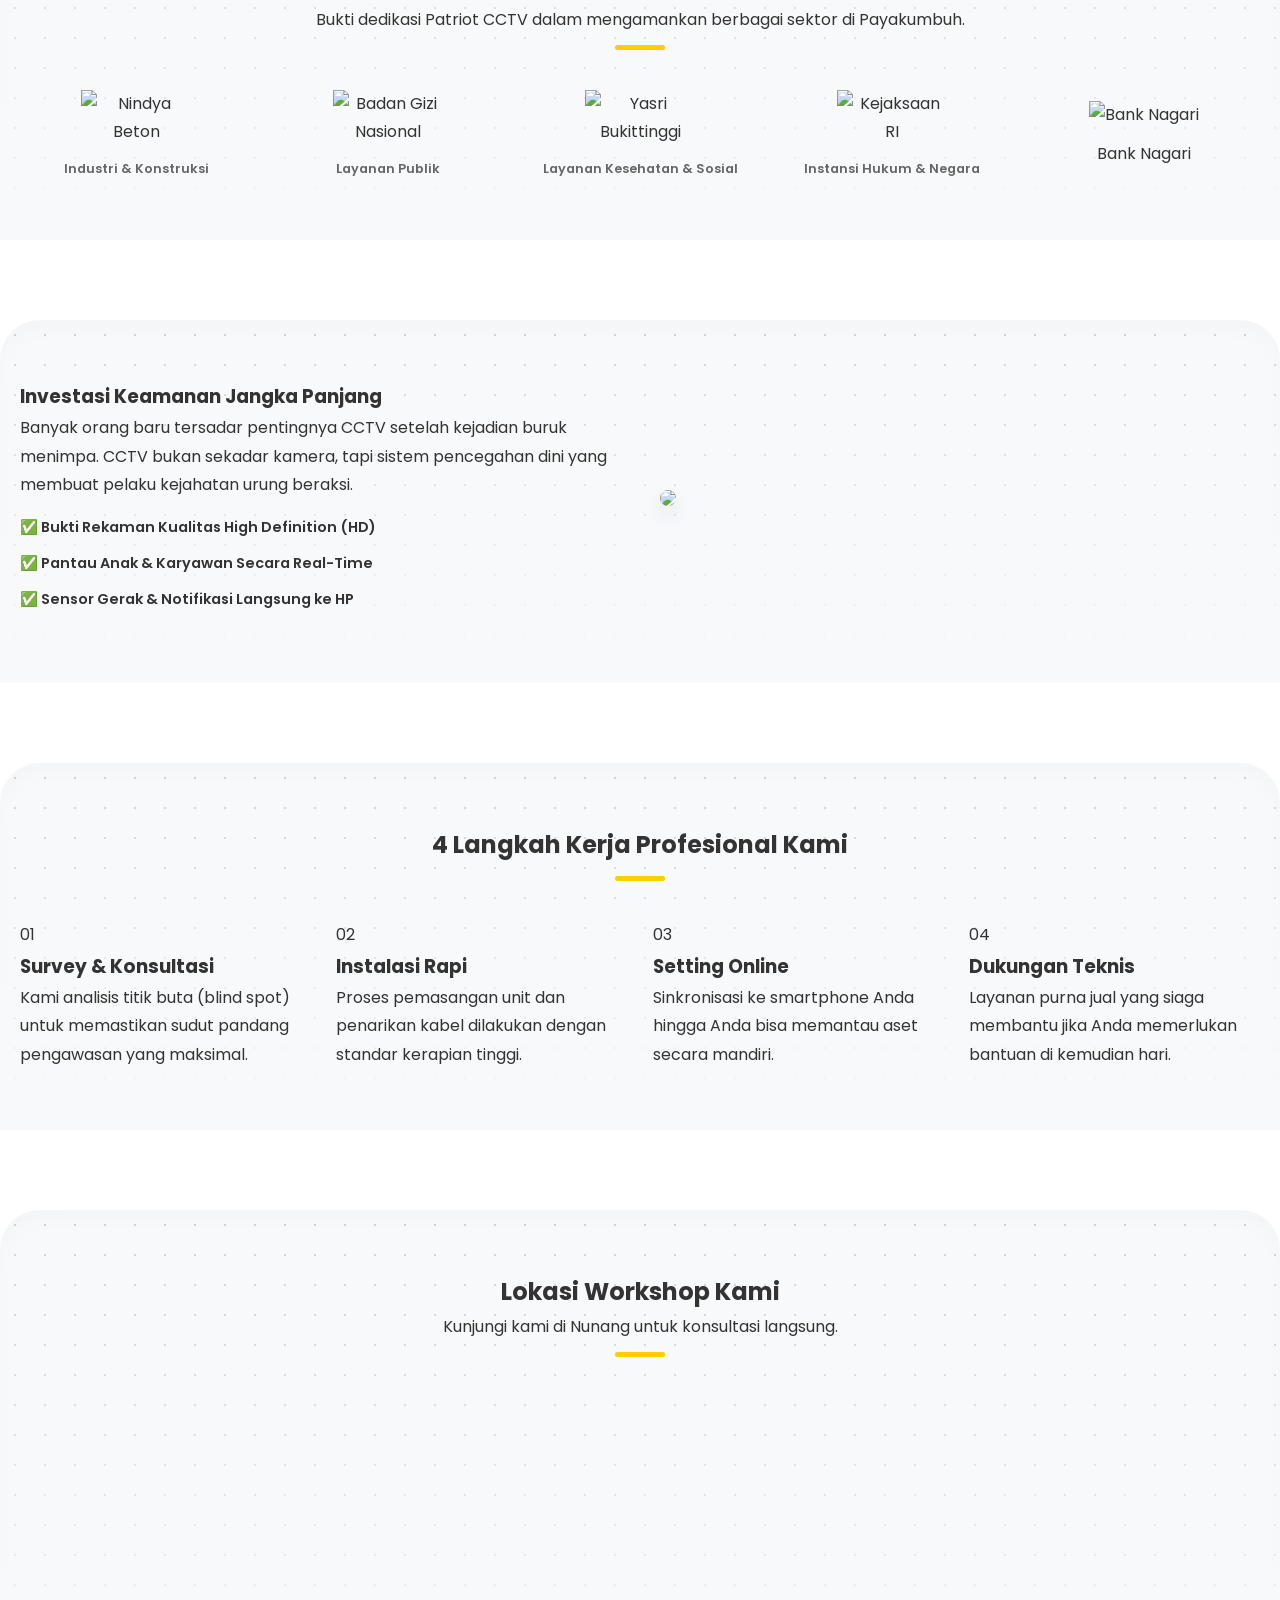
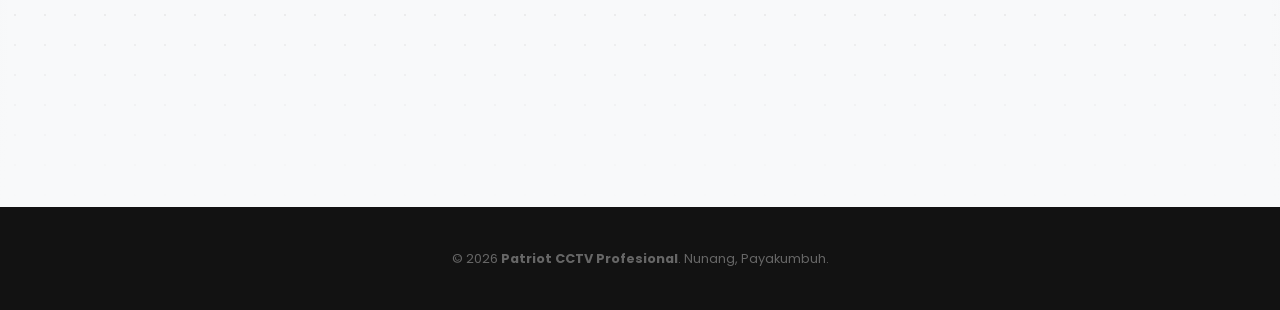
==== commit e60f7033: "Update index.html" ====
--- a/index.html
+++ b/index.html
@@ -14,18 +14,12 @@
         <div class="logo">PATRIOT<span>CCTV</span></div>
         <nav>
     <a href="index.html">Home</a>
-    <div class="dropdown">
-        <a href="produk.html">Produk </a>
-        <div class="dropdown-content">
-            <a href="produk-hikvision.html">Hikvision</a>
-            <a href="produk-dahua.html">Dahua</a>
-            <a href="produk-tiandy.html">Tiandy</a>
-        </div>
-    </div>
+    <a href="produk.html">Produk</a> 
     <a href="hasil-pemasangan.html">Hasil Pasang</a>
 </nav>
 
-    </header>
+
+  </header>
 
     <section class="hero" style="background: linear-gradient(rgba(0,0,0,0.7), rgba(0,0,0,0.7)), url('https://images.unsplash.com/photo-1557597774-9d273605dfa9?auto=format&fit=crop&w=1470&q=80');">
         <div class="hero-content">
@@ -83,6 +77,11 @@
     <img src="https://upload.wikimedia.org/wikipedia/commons/b/b6/Kejaksaan_Agung_Republik_Indonesia_new_logo.png" alt="Kejaksaan RI">
     <span>Instansi Hukum & Negara</span>
 </div>
+            <div class="logo-item reveal">
+    <img src="https://e7.pngegg.com/pngimages/453/995/png-clipart-logo-pt-bank-pembangunan-daerah-sumatera-barat-bank-nagari-syariah-bank-nagari-kantor-pusat-bank-text-logo.png" alt="Bank Nagari">
+    <p>Bank Nagari</p>
+</div>
+
 
     </section>
 
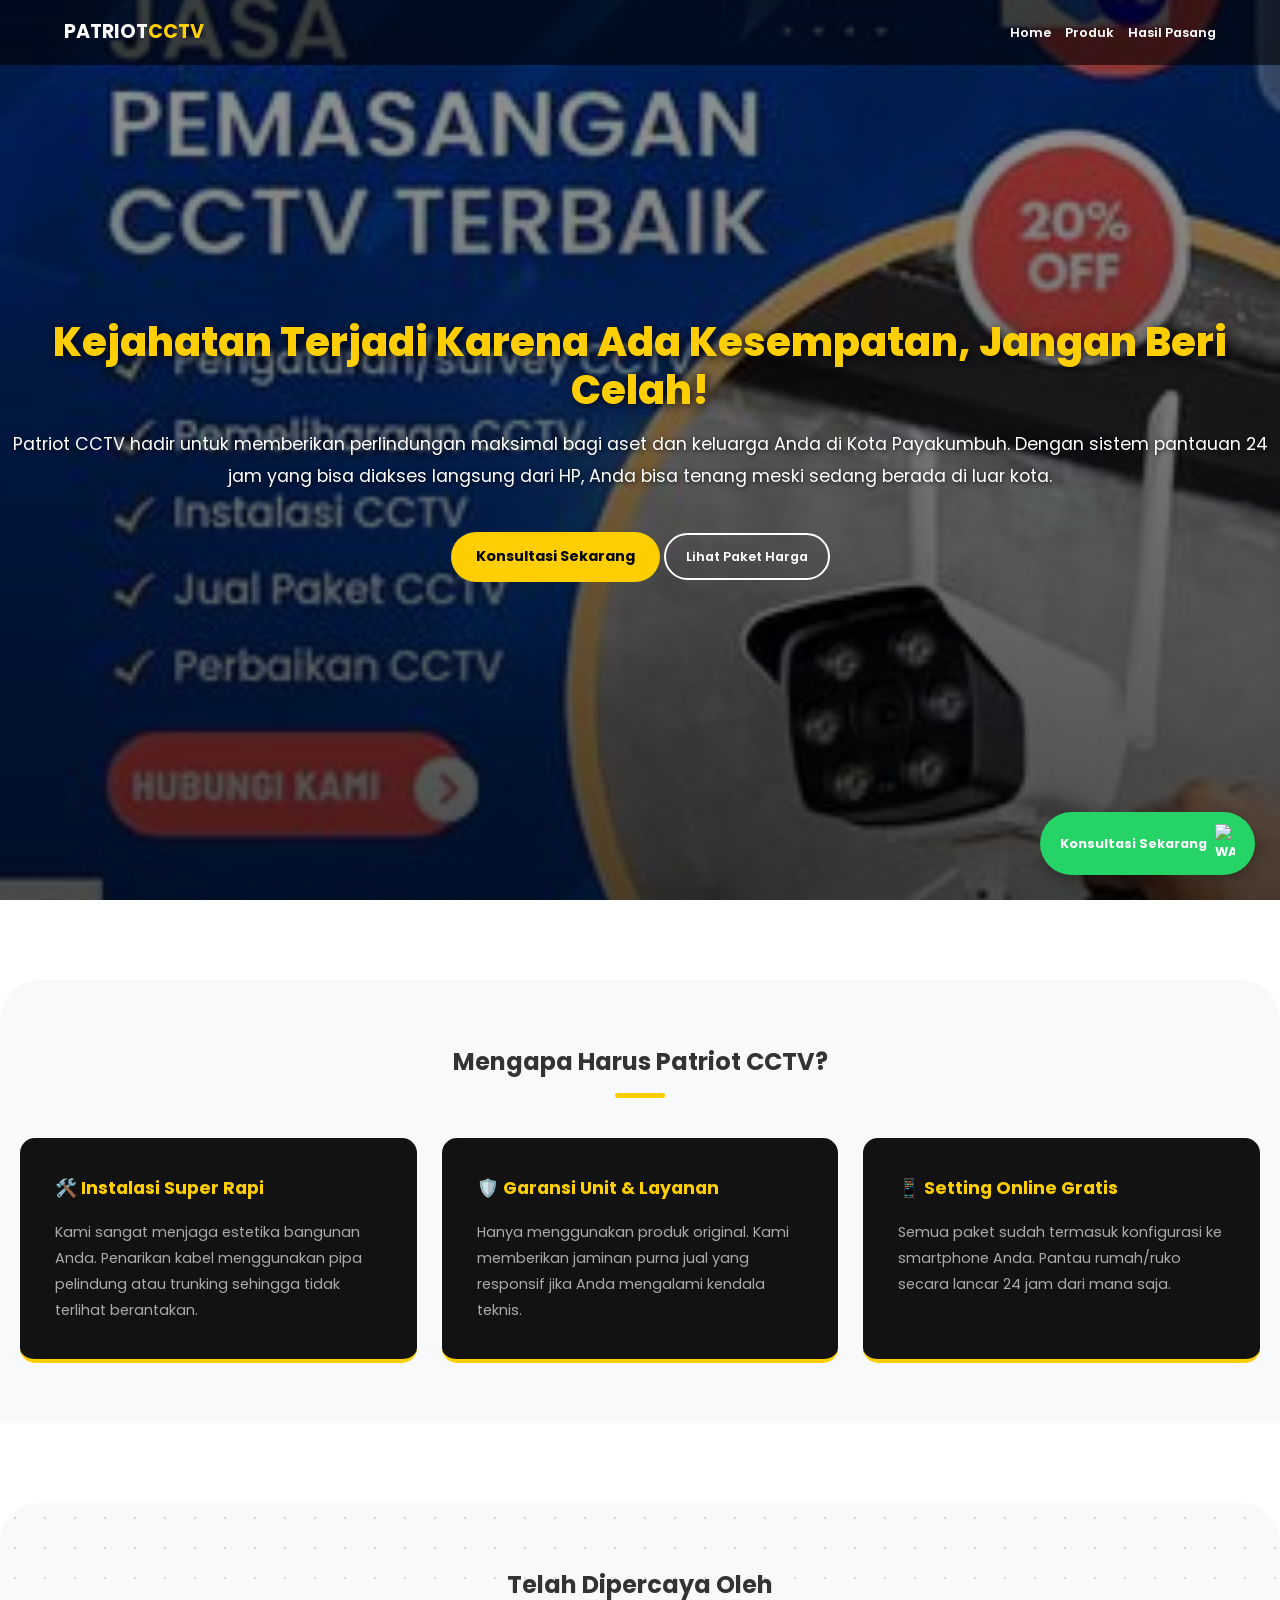
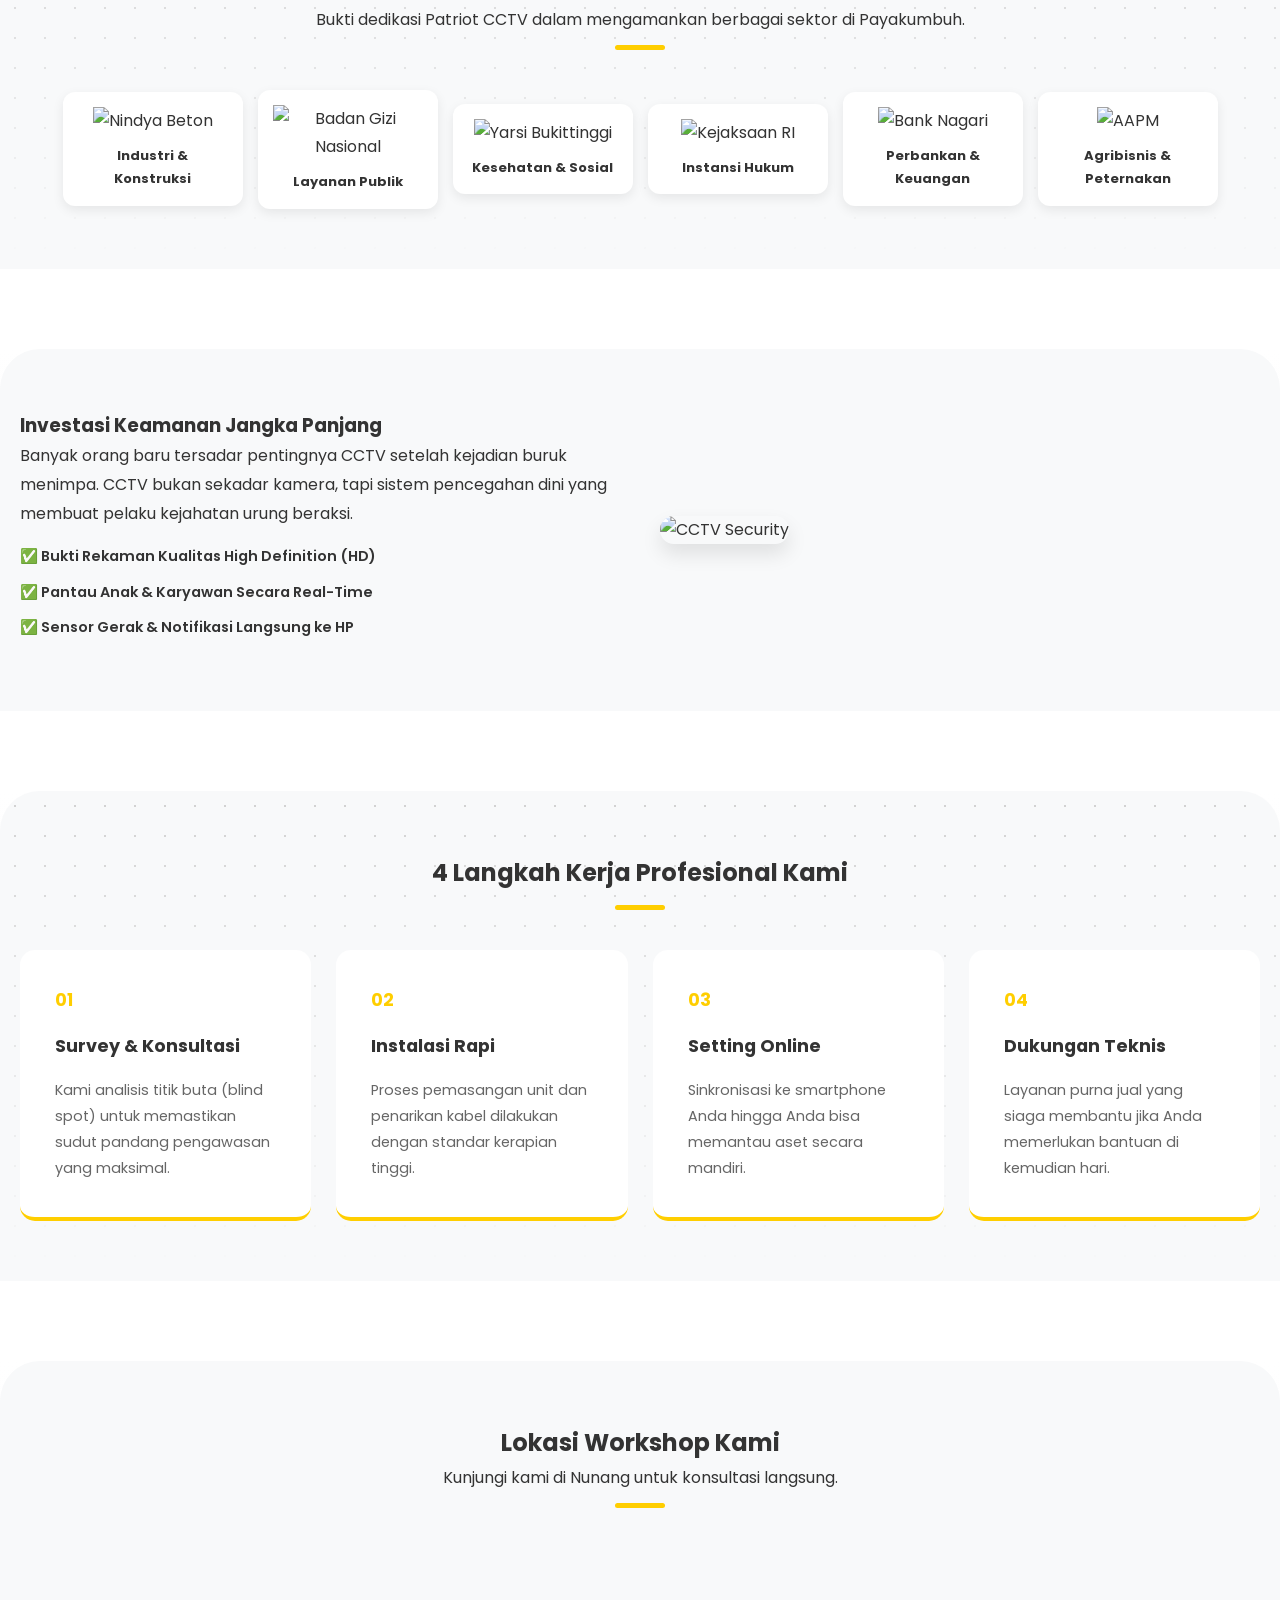
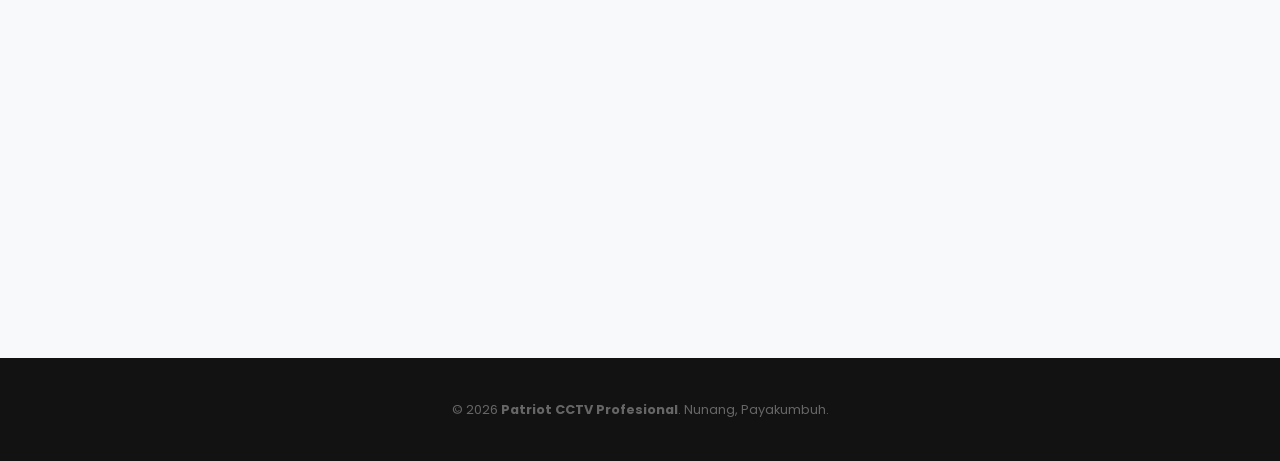
==== commit c8761fce: "Update index.html" ====
--- a/index.html
+++ b/index.html
@@ -13,13 +13,11 @@
     <header class="navbar" id="navbar">
         <div class="logo">PATRIOT<span>CCTV</span></div>
         <nav>
-    <a href="index.html">Home</a>
-    <a href="produk.html">Produk</a> 
-    <a href="hasil-pemasangan.html">Hasil Pasang</a>
-</nav>
-
-
-  </header>
+            <a href="index.html">Home</a>
+            <a href="produk.html">Produk</a> 
+            <a href="hasil-pemasangan.html">Hasil Pasang</a>
+        </nav>
+    </header>
 
     <section class="hero" style="background: linear-gradient(rgba(0,0,0,0.7), rgba(0,0,0,0.7)), url('https://images.unsplash.com/photo-1557597774-9d273605dfa9?auto=format&fit=crop&w=1470&q=80');">
         <div class="hero-content">
@@ -59,30 +57,34 @@
             <p>Bukti dedikasi Patriot CCTV dalam mengamankan berbagai sektor di Payakumbuh.</p>
             <div class="line"></div>
         </div>
-        <div class="logo-grid reveal">
+        
+        <!-- Bagian Logo Klien dengan Keterangan Global/Umum -->
+        <div class="client-wrapper reveal">
             <div class="logo-item">
-                <img src="https://nindyabeton.co.id/wp-content/uploads/2025/06/LOGO_NINDYA-BETON_Light-1.png" alt="Nindya Beton">
-                <span>Industri & Konstruksi</span>
+                <img src="https://staging.alfa-valves.id/wp-content/uploads/2023/09/WhatsApp_Image_2023-09-11_at_17.35.35__1_-removebg-preview-removebg-preview.png" alt="Nindya Beton">
+                <p>Industri & Konstruksi</p>
             </div>
             <div class="logo-item">
                 <img src="https://www.bgn.go.id/BGN_LOGO.png" alt="Badan Gizi Nasional">
-                <span>Layanan Publik</span>
+                <p>Layanan Publik</p>
             </div>
             <div class="logo-item">
-    <img src="https://yarsisumbar.org/assets/template/images/logo_yarsi.png" alt="Yasri Bukittinggi">
-    <span>Layanan Kesehatan & Sosial</span>
-</div>
-
+                <img src="https://yarsisumbar.org/assets/template/images/logo_yarsi.png" alt="Yarsi Bukittinggi">
+                <p>Kesehatan & Sosial</p>
+            </div>
             <div class="logo-item">
-    <img src="https://upload.wikimedia.org/wikipedia/commons/b/b6/Kejaksaan_Agung_Republik_Indonesia_new_logo.png" alt="Kejaksaan RI">
-    <span>Instansi Hukum & Negara</span>
-</div>
-            <div class="logo-item reveal">
-    <img src="https://e7.pngegg.com/pngimages/453/995/png-clipart-logo-pt-bank-pembangunan-daerah-sumatera-barat-bank-nagari-syariah-bank-nagari-kantor-pusat-bank-text-logo.png" alt="Bank Nagari">
-    <p>Bank Nagari</p>
-</div>
-
-
+                <img src="https://upload.wikimedia.org/wikipedia/commons/b/b6/Kejaksaan_Agung_Republik_Indonesia_new_logo.png" alt="Kejaksaan RI">
+                <p>Instansi Hukum</p>
+            </div>
+            <div class="logo-item">
+                <img src="https://upload.wikimedia.org/wikipedia/commons/3/36/Bank_Nagari_logo.png" alt="Bank Nagari">
+                <p>Perbankan & Keuangan</p>
+            </div>
+            <div class="logo-item">
+                <img src="https://aapm.co.id/wp-content/uploads/2025/07/logo-512px.png" alt="AAPM">
+                <p>Agribisnis & Peternakan</p>
+            </div>
+        </div>
     </section>
 
     <section class="container bg-light">
@@ -97,7 +99,7 @@
                 </ul>
             </div>
             <div class="edu-img reveal">
-                <img src="https://images.unsplash.com/photo-1590856029826-c7a73142bbf1?auto=format&fit=crop&w=800&q=80">
+                <img src="https://images.unsplash.com/photo-1590856029826-c7a73142bbf1?auto=format&fit=crop&w=800&q=80" alt="CCTV Security">
             </div>
         </div>
     </section>
@@ -108,30 +110,30 @@
             <div class="line"></div>
         </div>
         <div class="grid">
-            <div class="step-card reveal">
-                <div class="step-num">01</div>
-                <h3>Survey & Konsultasi</h3>
-                <p>Kami analisis titik buta (blind spot) untuk memastikan sudut pandang pengawasan yang maksimal.</p>
+            <div class="box-dark-feature reveal" style="background:#fff; color:#333; border-bottom:4px solid var(--primary);">
+                <h3 style="color:var(--primary);">01</h3>
+                <h3 style="color:#333;">Survey & Konsultasi</h3>
+                <p style="color:#666;">Kami analisis titik buta (blind spot) untuk memastikan sudut pandang pengawasan yang maksimal.</p>
             </div>
-            <div class="step-card reveal">
-                <div class="step-num">02</div>
-                <h3>Instalasi Rapi</h3>
-                <p>Proses pemasangan unit dan penarikan kabel dilakukan dengan standar kerapian tinggi.</p>
+            <div class="box-dark-feature reveal" style="background:#fff; color:#333; border-bottom:4px solid var(--primary);">
+                <h3 style="color:var(--primary);">02</h3>
+                <h3 style="color:#333;">Instalasi Rapi</h3>
+                <p style="color:#666;">Proses pemasangan unit dan penarikan kabel dilakukan dengan standar kerapian tinggi.</p>
             </div>
-            <div class="step-card reveal">
-                <div class="step-num">03</div>
-                <h3>Setting Online</h3>
-                <p>Sinkronisasi ke smartphone Anda hingga Anda bisa memantau aset secara mandiri.</p>
+            <div class="box-dark-feature reveal" style="background:#fff; color:#333; border-bottom:4px solid var(--primary);">
+                <h3 style="color:var(--primary);">03</h3>
+                <h3 style="color:#333;">Setting Online</h3>
+                <p style="color:#666;">Sinkronisasi ke smartphone Anda hingga Anda bisa memantau aset secara mandiri.</p>
             </div>
-            <div class="step-card reveal">
-                <div class="step-num">04</div>
-                <h3>Dukungan Teknis</h3>
-                <p>Layanan purna jual yang siaga membantu jika Anda memerlukan bantuan di kemudian hari.</p>
+            <div class="box-dark-feature reveal" style="background:#fff; color:#333; border-bottom:4px solid var(--primary);">
+                <h3 style="color:var(--primary);">04</h3>
+                <h3 style="color:#333;">Dukungan Teknis</h3>
+                <p style="color:#666;">Layanan purna jual yang siaga membantu jika Anda memerlukan bantuan di kemudian hari.</p>
             </div>
         </div>
     </section>
 
-        <section class="container bg-light">
+    <section class="container bg-light">
         <div class="section-title reveal">
             <h2>Lokasi Workshop Kami</h2>
             <p>Kunjungi kami di Nunang untuk konsultasi langsung.</p>
@@ -146,7 +148,6 @@
         </div>
     </section>
 
-
     <a href="https://wa.me/6281267525093" class="floating-wa">
         <span>Konsultasi Sekarang</span>
         <img src="https://upload.wikimedia.org/wikipedia/commons/6/6b/WhatsApp.svg" alt="WA">
--- a/style.css
+++ b/style.css
@@ -3,7 +3,7 @@
 
 body { 
     font-family: 'Poppins', sans-serif; 
-    line-height: 1.8; /* JARAK ANTAR BARIS LEGA */
+    line-height: 1.8; 
     background: #fff; color: #333; overflow-x: hidden; 
 }
 
@@ -31,9 +31,9 @@
     color: #fff;
 }
 .hero h1 {
-    font-size: 2.5rem; /* Gue gedein dikit biar tegas */
-    color: #ffce00;    /* Pake warna kuning brand lo biar kontras sama foto */
-    text-shadow: 2px 2px 10px rgba(0, 0, 0, 0.8); /* Bayangan item biar kebaca */
+    font-size: 2.5rem;
+    color: #ffce00;
+    text-shadow: 2px 2px 10px rgba(0, 0, 0, 0.8);
     line-height: 1.2;
     margin-bottom: 15px;
     font-weight: 800;
@@ -42,14 +42,29 @@
 .hero p {
     font-size: 1.1rem;
     color: #ffffff;
-    text-shadow: 1px 1px 5px rgba(0, 0, 0, 0.8); /* Bayangan biar gak kalah sama foto */
+    text-shadow: 1px 1px 5px rgba(0, 0, 0, 0.8);
     margin-bottom: 30px;
     font-weight: 400;
 }
 
-
 /* LAYOUT UMUM */
-.container { padding: 80px 8%; }
+.container { 
+    padding: 60px 20px;
+    background-color: #f8f9fa;
+    background-image: radial-gradient(#d1d1d1 1px, transparent 1px);
+    background-size: 30px 30px;
+    border-radius: 40px 40px 0 0;
+    margin-top: 80px;
+    position: relative;
+}
+.container::before {
+    content: "";
+    position: absolute;
+    top: 0; left: 0; right: 0; bottom: 0;
+    background: linear-gradient(to bottom, rgba(248,249,250,0) 0%, rgba(248,249,250,1) 100%);
+    pointer-events: none;
+}
+
 .bg-light { background: var(--light); }
 .section-title { text-align: center; margin-bottom: 40px; }
 .line { width: 50px; height: 5px; background: var(--primary); margin: 10px auto; border-radius: 10px; }
@@ -85,11 +100,6 @@
 .floating-wa { position: fixed; bottom: 25px; right: 25px; background: var(--success); color: #fff; padding: 12px 20px; border-radius: 50px; display: flex; align-items: center; text-decoration: none; z-index: 2000; font-weight: 700; font-size: 0.8rem; box-shadow: 0 5px 15px rgba(0,0,0,0.3); }
 .floating-wa img { width: 20px; margin-left: 8px; }
 
-.gallery-grid { display: grid; grid-template-columns: repeat(auto-fit, minmax(280px, 1fr)); gap: 15px; }
-.gallery-item { position: relative; height: 250px; border-radius: 15px; overflow: hidden; }
-.gallery-item img { width: 100%; height: 100%; object-fit: cover; }
-.gallery-overlay { position: absolute; bottom: 0; background: rgba(0,0,0,0.7); color: #fff; width: 100%; padding: 15px; text-align: center; }
-
 .map-wrapper { height: 350px; border-radius: 15px; overflow: hidden; }
 .map-wrapper iframe { width: 100%; height: 100%; border: none; }
 footer { background: var(--dark); color: #666; padding: 40px; text-align: center; font-size: 0.8rem; }
@@ -98,106 +108,49 @@
 .reveal.active { opacity: 1; transform: translateY(0); }
 
 @media (max-width: 768px) {
-    .container { padding: 60px 5%; }
+    .container { padding: 40px 5%; }
     .hero h1 { font-size: 1.6rem; }
     .btn-outline-white { display: block; margin: 15px 0 0 0; }
 }
-/* Styling Logo Klien */
-.logo-grid {
-    display: grid;
-    grid-template-columns: repeat(auto-fit, minmax(130px, 1fr));
-    gap: 30px;
-    margin-top: 40px;
-    align-items: center;
-    justify-items: center;
-}
-.logo-item { text-align: center; }
-.logo-item img {
-    max-width: 110px;
-    height: auto;
-    filter: none;
-    opacity: 1;
-    transition: 0.3s;
-    margin-bottom: 10px;
-}
-.logo-item:hover img { filter: grayscale(0%); opacity: 1; }
-.logo-item span { display: block; font-size: 0.8rem; font-weight: 600; color: #666; }
-
-@media (max-width: 768px) {
-    .logo-grid { grid-template-columns: repeat(2, 1fr); gap: 20px; }
-}
-.dropdown{display:inline-block;position:relative}.dropdown-content{display:none;position:absolute;background-color:#121212;min-width:150px;box-shadow:0 8px 16px rgba(0,0,0,.5);z-index:1001;border-radius:8px;border:1px solid #333;padding:10px 0}.dropdown-content a{color:#fff!important;padding:10px 20px;display:block;margin:0!important;font-size:.8rem;border-bottom:1px solid #222}.dropdown-content a:hover{background-color:var(--primary);color:#000!important}.dropdown:hover .dropdown-content{display:block}.brand-card{text-decoration:none;color:inherit;background:#fff;border-radius:20px;overflow:hidden;box-shadow:0 10px 30px rgba(0,0,0,.05);border:1px solid #eee;transition:.4s;display:block}.brand-card:hover{transform:translateY(-10px);box-shadow:0 15px 40px rgba(0,0,0,.1)}.brand-img{width:100%;height:200px;overflow:hidden}.brand-img img{width:100%;height:100%;object-fit:cover;transition:.5s}.brand-info{padding:25px}.brand-info h3{font-size:1.4rem;margin-bottom:10px;font-weight:700}.btn-sm{color:var(--primary);font-weight:700;font-size:.9rem}.spec-list{list-style:none;padding:0;margin:25px 0;text-align:left}.spec-list li{padding:10px 0;border-bottom:1px solid #f1f1f1;font-size:.9rem;color:#555;line-height:1.5}.product-info .btn-wa{background-color:var(--success);color:#fff;text-decoration:none;padding:15px;display:block;border-radius:12px;font-weight:700;margin-top:20px;text-align:center}@media (max-width:768px){.dropdown-content{position:static;background-color:#1a1a1a;box-shadow:none;border:none;padding-left:20px}.grid{gap:25px;padding:0 10px}}
-/* Background Seksi Produk biar lebih mewah */
-section.container {
-    background: #f4f7f6; /* Warna abu-abu kebiruan sangat soft */
-    border-radius: 50px 50px 0 0; /* Sudut atas melengkung biar estetik */
-    margin-top: 80px;
-    padding: 60px 20px;
-    box-shadow: inset 0 10px 20px rgba(0,0,0,0.02); /* Efek kedalaman halus */
-}
-
-/* Bikin kartu mereknya makin menonjol */
-.brand-card {
-    background: #ffffff;
-    border: none;
-    box-shadow: 0 10px 30px rgba(0,0,0,0.08);
-}
-/* Background dengan Corak Digital Dots */
-section.container {
-    background-color: #f8f9fa;
-    /* Ini kode untuk corak titik-titik digital */
-    background-image: radial-gradient(#d1d1d1 1px, transparent 1px);
-    background-size: 30px 30px; /* Jarak antar corak */
-    
-    border-radius: 40px 40px 0 0;
-    margin-top: 80px;
-    padding: 60px 20px;
-    position: relative;
-}
-
-/* Efek gradasi halus di atas corak biar makin pro */
-section.container::before {
-    content: "";
-    position: absolute;
-    top: 0; left: 0; right: 0; bottom: 0;
-    background: linear-gradient(to bottom, rgba(248,249,250,0) 0%, rgba(248,249,250,1) 100%);
-    pointer-events: none;
-}
-
-/* Bikin kartu merek makin stand out di atas corak */
-.brand-card {
-    background: #ffffff;
-    border: 1px solid rgba(0,0,0,0.05);
-    box-shadow: 0 15px 35px rgba(0,0,0,0.1) !important;
-    z-index: 1; /* Biar di atas corak */
-}
-/* Styling Bagian Logo Klien biar Rapi */
+
+/* DROPDOWN & BRAND CARD */
+.dropdown{display:inline-block;position:relative}
+.dropdown-content{display:none;position:absolute;background-color:#121212;min-width:150px;box-shadow:0 8px 16px rgba(0,0,0,.5);z-index:1001;border-radius:8px;border:1px solid #333;padding:10px 0}
+.dropdown-content a{color:#fff!important;padding:10px 20px;display:block;margin:0!important;font-size:.8rem;border-bottom:1px solid #222}
+.dropdown-content a:hover{background-color:var(--primary);color:#000!important}
+.dropdown:hover .dropdown-content{display:block}
+
+.brand-card{text-decoration:none;color:inherit;background:#ffffff;border-radius:20px;overflow:hidden;box-shadow:0 15px 35px rgba(0,0,0,0.1)!important;border:1px solid rgba(0,0,0,0.05);transition:.4s;display:block;z-index:1}
+.brand-card:hover{transform:translateY(-10px);box-shadow:0 15px 40px rgba(0,0,0,.1)}
+.brand-img{width:100%;height:200px;overflow:hidden}
+.brand-img img{width:100%;height:100%;object-fit:cover;transition:.5s}
+.brand-info{padding:25px}
+.brand-info h3{font-size:1.4rem;margin-bottom:10px;font-weight:700}
+.btn-sm{color:var(--primary);font-weight:700;font-size:.9rem}
+
+/* CLIENT LOGOS */
 .client-logos {
     display: flex;
-    justify-content: center; /* Rata tengah */
-    align-items: center; /* Rata tengah vertikal */
-    flex-wrap: wrap; /* Kalau gak muat, turun ke bawah */
-    gap: 40px; /* Jarak antar logo */
+    justify-content: center;
+    align-items: center;
+    flex-wrap: wrap;
+    gap: 40px;
     padding: 20px 0;
 }
-/* PAKSA WARNA ASLI DARI AWAL (TANPA EFEK) */
 .client-logos img, 
 .client-item img {
     filter: none !important;
     -webkit-filter: grayscale(0) !important;
     opacity: 1 !important;
-    height: 50px; /* Ukuran di laptop */
+    height: 50px;
     width: auto;
-    transform: none !important; /* Biar gak gerak-gerak lagi */
-    transition: none !important; /* Hapus transisi biar gak delay warnanya */
-}
-
-/* Penyesuaian HP */
+    transform: none !important;
+    transition: none !important;
+}
 @media (max-width: 768px) {
-    .client-logos img {
-        height: 35px !important; /* Ukuran di HP */
-    }
-}
+    .client-logos img { height: 35px !important; }
+}
+
 .logo-grid {
     display: grid;
     grid-template-columns: repeat(auto-fit, minmax(140px, 1fr));
@@ -205,3 +158,163 @@
     align-items: center;
 }
 
+.client-wrapper {
+    display: flex;
+    flex-wrap: wrap;
+    justify-content: center;
+    align-items: center;
+    gap: 15px;
+    margin-top: 40px;
+    padding: 0 10px;
+}
+.logo-item {
+    flex: 0 1 calc(50% - 20px);
+    max-width: 180px; 
+    background: #fff;
+    padding: 15px;
+    border-radius: 12px;
+    text-align: center;
+    box-shadow: 0 4px 12px rgba(0,0,0,0.08);
+    transition: all 0.3s ease;
+}
+.logo-item img {
+    width: 100%;
+    height: 80px; 
+    object-fit: contain;
+    margin-bottom: 8px;
+}
+.logo-item p {
+    font-size: 13px;
+    font-weight: bold;
+    color: #333;
+    margin: 0;
+}
+@media (min-width: 768px) {
+    .logo-item { flex: 0 1 calc(20% - 20px); }
+}
+
+@media (max-width:768px){
+    .dropdown-content{position:static;background-color:#1a1a1a;box-shadow:none;border:none;padding-left:20px}
+    .grid{gap:25px;padding:0 10px}
+}
+
+/* --- GALERI RAPI --- */
+.gallery-grid { 
+    display: grid; 
+    grid-template-columns: repeat(auto-fit, minmax(280px, 1fr)); 
+    gap: 25px; 
+    padding: 20px 0;
+}
+.gallery-item { 
+    background: #fff;
+    border-radius: 15px; 
+    overflow: hidden; 
+    box-shadow: 0 4px 15px rgba(0,0,0,0.08);
+    transition: transform 0.3s ease;
+}
+.gallery-item:hover {
+    transform: translateY(-5px);
+}
+
+.img-container {
+    width: 100%;
+    height: 240px;
+    background-color: #f4f5f7;
+    display: flex;
+    align-items: center;
+    justify-content: center;
+    cursor: pointer;
+    overflow: hidden;
+}
+.img-container img { 
+    width: 100%; 
+    height: 100%; 
+    object-fit: contain; 
+    transition: transform 0.4s ease; 
+}
+.gallery-item:hover .img-container img {
+    transform: scale(1.03);
+}
+
+.gallery-overlay { 
+    padding: 15px;
+    background: #fff;
+    text-align: center;
+}
+.gallery-overlay h3 {
+    font-size: 16px;
+    font-weight: 600;
+    color: #333;
+    margin-bottom: 5px;
+}
+.gallery-overlay p {
+    font-size: 14px;
+    color: #666;
+    margin: 0;
+}
+
+/* --- STYLING MODAL MENGAMBANG DI TENGAH (ALA VIDEO CALL) --- */
+.modal {
+    display: none; /* Awalnya tersembunyi total */
+    position: fixed !important;
+    z-index: 99999 !important;
+    left: 0;
+    top: 0;
+    width: 100vw;
+    height: 100vh;
+    background-color: rgba(0, 0, 0, 0.85) !important;
+    align-items: center;
+    justify-content: center;
+    padding: 20px;
+    box-sizing: border-box;
+}
+
+.modal-content {
+    max-width: 85% !important;
+    max-height: 80vh !important;
+    width: auto !important;
+    height: auto !important;
+    object-fit: contain !important;
+    border-radius: 12px;
+    box-shadow: 0 15px 35px rgba(0, 0, 0, 0.6);
+    background: #fff;
+    padding: 5px;
+    display: block;
+    margin: auto;
+}
+
+#caption {
+    position: absolute;
+    bottom: 25px;
+    left: 0;
+    width: 100%;
+    text-align: center;
+    color: #fff;
+    font-size: 14px;
+    font-family: 'Poppins', sans-serif;
+    text-shadow: 1px 1px 3px rgba(0,0,0,0.8);
+}
+
+.close-modal {
+    position: absolute;
+    top: 20px;
+    right: 25px;
+    color: #fff;
+    font-size: 28px;
+    font-weight: bold;
+    cursor: pointer;
+    background: rgba(0, 0, 0, 0.6);
+    width: 38px;
+    height: 38px;
+    border-radius: 50%;
+    display: flex;
+    align-items: center;
+    justify-content: center;
+    transition: 0.3s;
+    z-index: 100000;
+}
+
+.close-modal:hover {
+    background: var(--primary);
+    color: #000;
+}
